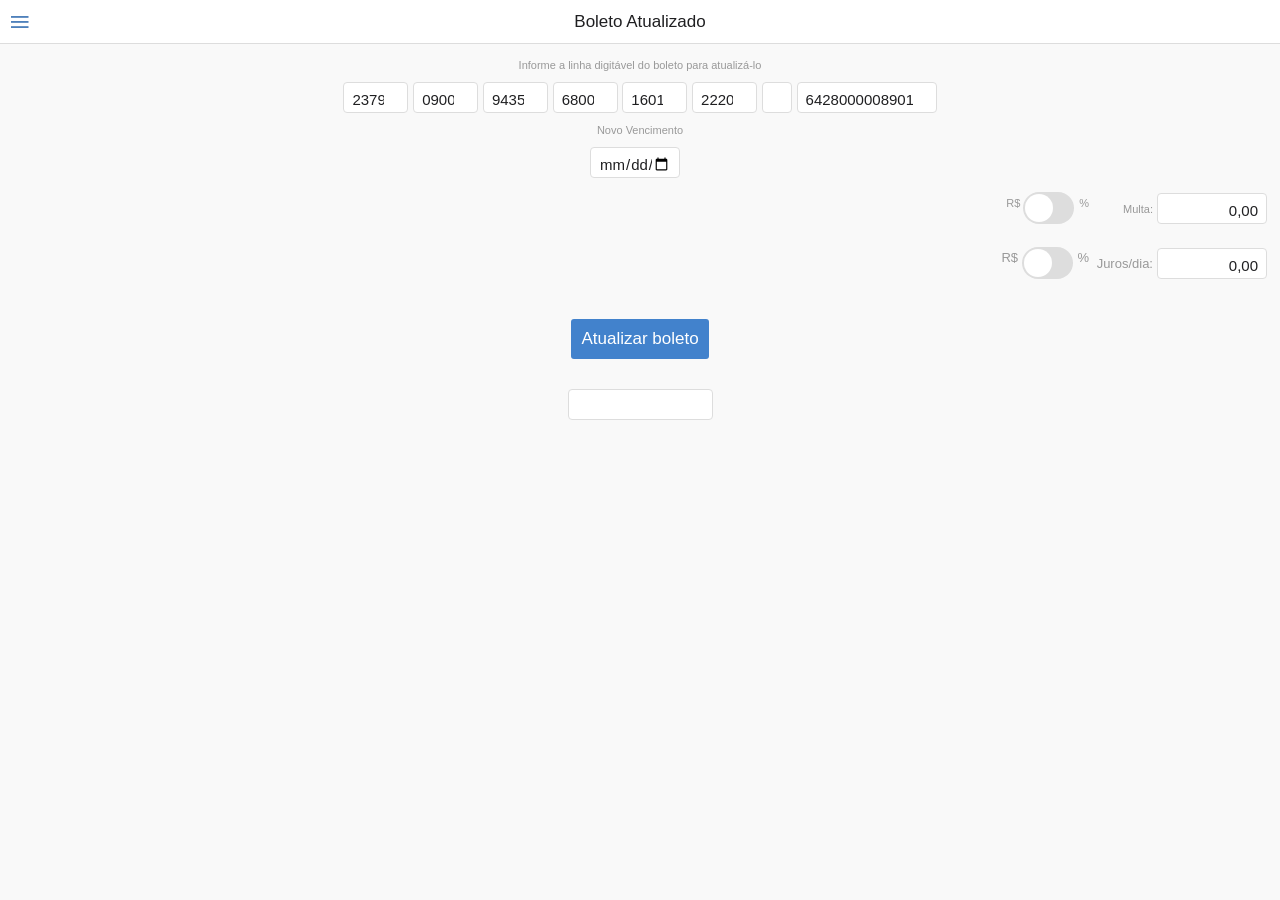
==== www/index.html @ 06c308e5 "Incluindo arquivos" ====
<!DOCTYPE html>
<!-- CSP support mode (required for Windows Universal apps): https://docs.angularjs.org/api/ng/directive/ngCsp -->
<html lang="en" ng-app="app" ng-csp>
<head>
    <meta charset="utf-8" />
    <meta name="apple-mobile-web-app-capable" content="yes" />
    <meta name="mobile-web-app-capable" content="yes" />

    <!-- JS dependencies (order matters!) -->
    <script src="scripts/platformOverrides.js"></script>
    <script src="lib/angular/angular.js"></script>
    <script src="lib/onsen/js/onsenui.js"></script>
    <script src="jquery-ui-1.8.21.custom/js/jquery-1.7.2.min.js"></script>

    <!-- CSS dependencies -->
    <link rel="stylesheet" href="lib/onsen/css/onsenui.css" />
    <link rel="stylesheet" href="lib/onsen/css/onsen-css-components-blue-basic-theme.css" />
    <link rel="stylesheet" href="jquery-ui-1.8.21.custom/css/ui-lightness/jquery-ui-1.8.21.custom.css" />

    <!-- CSP support mode (required for Windows Universal apps) -->
    <link rel="stylesheet" href="lib/angular/angular-csp.css" />


    <!-- --------------- App init --------------- -->

    <title>Boleto Atualizado</title>

    <style>
        .page--menu-page__background {
            background-color: #333;
        }

        .page--menu-page__content {
            color: white;
        }

        .menu-close,
        .menu-close > .toolbar-button {
            color: #999;
        }

        .menu-list,
        .menu-item:first-child,
        .menu-item:last-child,
        .menu-item {
            background-color: transparent;
            background-image: none !important;
            border-color: transparent;
            color: #fff;
        }

        .menu-item {
            padding: 0 0 0 20px;
            line-height: 52px;
            height: 52px;
            text-shadow: rgba(0, 0, 0, 0.4) 0px 1px 0px;
        }

            .menu-item:active {
                background-color: rgba(255, 255, 255, 0.1);
            }

        .menu-notification {
            display: inline-block;
            margin-top: 12px;
            font-size: 14px;
            height: 16px;
            line-height: 16px;
            min-width: 16px;
            font-weight: 600;
        }

        .bottom-menu-list,
        .bottom-menu-item:first-child,
        .bottom-menu-item:last-child,
        .bottom-menu-item {
            border-color: #393939;
            background-color: transparent;
            background-image: none !important;
            color: #ccc;
        }

            .bottom-menu-item:active {
                background-color: rgba(255, 255, 255, 0.1);
            }
    </style>

</head>

<body>
    <!-- Cordova reference -->
    <script src="cordova.js"></script>
    <script src="scripts/index.js"></script>
    <script>
        angular.module('app', ['onsen'] );
        var valor =  0 ;
        var novovalor = 0 ;
        var newfatorvencimento = 0 ;
        var newdigitoverificador = 0 ;
    </script>
    <script src="scripts/boleto.js"></script>

    <ons-sliding-menu menu-page="menu.html" main-page="page1.html" side="left"
                      var="menu" type="reveal" max-slide-distance="260px" swipeable="true">
    </ons-sliding-menu>

    <ons-template id="dialogcontent.html">
  <ons-dialog>
        
  </ons-dialog>
  </ons-template>


    <ons-template id="menu.html">
        <ons-page modifier="menu-page">
            <ons-toolbar modifier="transparent"></ons-toolbar>

            <ons-list class="menu-list">
                <ons-list-item class="menu-item" ng-click="menu.setMainPage('page1.html', {closeMenu: true})">
                    <ons-icon icon="fa-plus"></ons-icon>
                    Home
                </ons-list-item>

                <ons-list-item class="menu-item" ng-click="menu.setMainPage('page2.html', {closeMenu: true})">
                    <ons-icon icon="fa-bookmark"></ons-icon>
                    Atualizar
                </ons-list-item>

                <ons-list-item class="menu-item" ng-click="menu.setMainPage('page1.html', {closeMenu: true})">
                    <ons-icon icon="fa-twitter"></ons-icon>
                    Testar
                </ons-list-item>
            </ons-list>

            <br>

            <ons-list class="bottom-menu-list">
                <ons-list-item class="bottom-menu-item" ng-click="menu.setMainPage('page2.html', {closeMenu: true})">
                    Configurações
                    <div class="notification menu-notification">3</div>
                </ons-list-item>

                <ons-list-item class="bottom-menu-item" ng-click="menu.setMainPage('page1.html', {closeMenu: true})">
                    Sobre
                </ons-list-item>

            </ons-list>
        </ons-page>
    </ons-template>

    <ons-template id="page1.html">
        <ons-page>
            <ons-toolbar>
                <div class="left">
                    <ons-toolbar-button ng-click="menu.toggle()">
                        <ons-icon icon="ion-navicon" size="28px" fixed-width="false"></ons-icon>
                    </ons-toolbar-button>
                </div>
                <div class="center">Boleto Atualizado</div>
            </ons-toolbar>

            <ons-row style="margin-top: 5px; text-align: center;">
                <ons-col>
                    <p style="color: #999; font-size: 11px;">Informe a linha digitável do boleto para atualizá-lo</p>
                    <input id='b1' type="number" class="text-input" placeholder="00000" value="23790" style="width:65px;background:white;">
                    <input id='b2' type="number" class="text-input" placeholder="00000" value="09000" style="width:65px;background:white;"> 
                    <input id='b3' type="number" class="text-input" placeholder="00000" value="94356" style="width:65px;background:white;"> 
                    <input id='b4' type="number" class="text-input" placeholder="00000" value="680002" style="width:65px;background:white;"> 
                    <input id='b5' type="number" class="text-input" placeholder="00000" value="16012" style="width:65px;background:white;"> 
                    <input id='b6' type="number" class="text-input" placeholder="00000" value="222002" style="width:65px;background:white;"> 
                    <input id='b7' type="number" class="text-input" placeholder="0" value="1" style="width:30px;background:white;"> 
                    <input id='b8' type="number" class="text-input" placeholder="00000000000008" value="64280000089012" style="width:140px;background:white;">
                    <br>

                    <p style="color: #999; font-size: 11px;width:100%;text-align:center;">Novo Vencimento</p>
                    <p style="color: #999; font-size: 11px;width:100%;text-align:center;"><input type='date' id='vencimento' name='vencimento' value='' class="text-input" style="width:90px;background:white;margin-right:10px">
                    
                    <p style="color: #999; font-size: 11px;width:100%;text-align:right;"> 
                        <table width="100%">
                            <tr>
                                <td align="right">
                                    <font style="color: #999; font-size: 11px;">R$ </font><ons-switch id='multa__' var="multa_" onchange="changed()"></ons-switch><font style="color: #999; font-size: 11px;">%</font>
                                </td>
                                <td style="width:60px" align="right">
                                    <font style="color: #999; font-size: 11px;">Multa:</font>
                                </td>
                                <td align="right" width="120px">
                                    <input type='text' id='multa' name='multa' value='0,00' class="text-input" style="width:px;background:white;width:110px;text-align:right;margin-right:10px">
                                </td>
                            </tr>
                        </table>
                    </p>
                    
                    <p style="color: #999; font-size: 13px;width:100%;text-align:right">
                        <table width="100%">
                            <tr>
                                <td align="right">
                                    <font style="color: #999; font-size: 13px;">R$ </font><ons-switch var="juros_" onchange="changed()"></ons-switch><font style="color: #999; font-size: 13px;">%</font>
                                </td>
                                <td width="60px" align="right">
                                    <font style="color: #999; font-size: 13px;">Juros/dia:</font>
                                </td>
                                <td width="120px" align="right">
                                    <input type='text' id='juros' name='juros' value='0,00' class="text-input" style="width:px;background:white;width:110px;text-align:right;margin-right:10px">
                                </td>
                            </tr>
                        </table>
                    </p>
                    <br>
                    <!--<ons-button modifier="material" ng-click="menu.toggleMenu()"> -->
                    <ons-button modifier="material" animation="slide-down" onclick="verificaLinhaDigitavel();">
                        Atualizar boleto
                    </ons-button>
                    <br>
                    <br>
                    
                </ons-col>
            </ons-row>
            <ons-row style="margin-top: 10px; text-align: center;">
                <ons-col>
                    
                        <div id='exiberesultado'>

                        </div>
                        <div>
                            <input type='text' id='campoparacopiar' class="text-input" placeholder="" value="" style="width:145px;background:white;"> 
                        </div>
                    
                        <div id='exibeVencimento'>

                        </div>
                    
                    
                        <div id='exibeValor'>

                        </div>
                    
                </ons-col>
            </ons-row>
        </ons-page>
    </ons-template>
    <ons-template id="page2.html">
        <ons-page>
            <ons-toolbar>
                <div class="left">
                    <ons-toolbar-button ng-click="menu.toggle()">
                        <ons-icon icon="ion-navicon" size="28px" fixed-width="false"></ons-icon>
                    </ons-toolbar-button>
                </div>
                <div class="center">Page 2</div>
            </ons-toolbar>


            <ons-row style="margin-top: 100px; text-align: center;">
                <ons-col>
                    <ons-button modifier="light" ng-click="menu.toggleMenu()">
                        Toggle Menu
                    </ons-button>
                </ons-col>
            </ons-row>

        </ons-page>
    </ons-template>
</body>
</html>
---- www/lib/onsen/css/onsenui.css ----
/*! onsenui - v1.3.14 - 2015-11-24 */
/*
Copyright 2013-2015 ASIAL CORPORATION

Licensed under the Apache License, Version 2.0 (the "License");
you may not use this file except in compliance with the License.
You may obtain a copy of the License at

   http://www.apache.org/licenses/LICENSE-2.0

Unless required by applicable law or agreed to in writing, software
distributed under the License is distributed on an "AS IS" BASIS,
WITHOUT WARRANTIES OR CONDITIONS OF ANY KIND, either express or implied.
See the License for the specific language governing permissions and
limitations under the License.

 */

@import url("font_awesome/css/font-awesome.min.css");
@import url("ionicons/css/ionicons.min.css");

/* cutsom elements */
ons-page, ons-navigator,
ons-split-view, ons-sliding-menu, ons-tabbar,
ons-gesture-detector {
  display: block;
}

ons-navigator,
ons-tabbar {
  position: absolute;
  top: 0;
  left: 0;
  bottom: 0;
  right: 0;
  overflow: hidden;
}

ons-page, ons-navigator, ons-tabbar, ons-sliding-menu, ons-split-view {
  z-index: 2;
}

* {
  -webkit-touch-callout: none;
  -webkit-user-select: none;
  -webkit-tap-highlight-color: rgba(0, 0, 0, 0) !important;
}

::-webkit-scrollbar {
  display: none;
}

input, textarea {
  -webkit-user-select: auto;
}

.page,
.page__content {
  background-color: transparent !important;
  background: transparent !important;
}

.page__status-bar-fill + .page__background + .page__content {
  padding-top: 20px;
}

ons-toolbar + .page__background + .page__content {
  top: 44px;
}

.page__status-bar-fill + ons-toolbar {
  height: 64px;
}

.page__status-bar-fill + ons-toolbar > .center,
.page__status-bar-fill + ons-toolbar > .left,
.page__status-bar-fill + ons-toolbar > .right {
  padding-top: 20px;
}

.page__status-bar-fill + ons-toolbar + .page__background + .page__content {
  top: 64px;
  padding-top: 0px;
}

.page__content {
  overflow: scroll;
  -webkit-overflow-scrolling: touch;
  z-index: 0;
  -ms-touch-action: pan-y;
}

.page__bottom-bar-fill ~ .page__content {
  bottom: 44px;
}

.page__content::-webkit-scrollbar {
  display: none;
}

.tab-bar__status-bar-fill ~ .tab-bar--top__content {
  top: 71px;
}

.tab-bar__status-bar-fill ~ .tab-bar--top {
  padding-top: 22px;
}

ons-dialog[disabled] > .dialog,
ons-alert-dialog[disabled],
ons-popover[disabled] {
  pointer-events: none;
  opacity: 0.75;
}

ons-pull-hook {
  position: absolute;
  left: 0;
  right: 0;
  margin: auto;
  text-align: center;
}


/*
Copyright 2013-2015 ASIAL CORPORATION

Licensed under the Apache License, Version 2.0 (the "License");
you may not use this file except in compliance with the License.
You may obtain a copy of the License at

   http://www.apache.org/licenses/LICENSE-2.0

Unless required by applicable law or agreed to in writing, software
distributed under the License is distributed on an "AS IS" BASIS,
WITHOUT WARRANTIES OR CONDITIONS OF ANY KIND, either express or implied.
See the License for the specific language governing permissions and
limitations under the License.

 */

ons-carousel {
  display: block;
  position: relative;
  width: 100%;
  overflow: hidden;
}

ons-carousel-item {
  display: block;
  height: 100%;
  visibility: hidden;
}

ons-carousel-cover {
  display: block;
  position: absolute;
  width: 100%;
  height: 100%;
  z-index: 2;
  pointer-events: none;
}

ons-carousel[fullscreen] {
  position: absolute;
  top: 0px;
  right: 0px;
  left: 0px;
  bottom: 0px;
}

ons-carousel[disabled] {
  pointer-events: none;
  opacity: 0.75;
}

.effeckt-button {
  position: relative;
  font-family: inherit;
  cursor: pointer;
  -webkit-appearance: none;
  -webkit-font-smoothing: antialiased;
}

.effeckt-button[data-loading] {
  cursor: default;
}

.effeckt-button > .spinner {
  position: absolute;
  width: 26px;
  height: 13px;
  top: 50%;
  margin-top: -12px;
  opacity: 0;
  border: 3px solid white;
  border-bottom: 0;
  -webkit-border-radius: 40px 40px 0 0;
  border-radius: 40px 40px 0 0;
  -webkit-transform-origin: bottom center;
  background: transparent;
  -webkit-box-sizing: border-box;
  -moz-box-sizing: border-box;
  box-sizing: border-box;
}

.effeckt-button[data-loading] > .spinner {
  -webkit-animation: spinner .8s infinite linear;
  -o-animation: spinner .8s infinite linear;
  -moz-animation: spinner .8s infinite linear;
  animation: spinner .8s infinite linear;
}

@-webkit-keyframes spinner {
  0% {
    -webkit-transform: rotate(0deg);
    transform: rotate(0deg);
  }

  50% {
    -webkit-transform: rotate(180deg);
    transform: rotate(180deg);
  }

  100% {
    -webkit-transform: rotate(360deg);
    transform: rotate(360deg);
  }
}

@-o-keyframes spinner {
  0% {
    -o-transform: rotate(0deg);
    transform: rotate(0deg);
  }

  50% {
    -o-transform: rotate(180deg);
    transform: rotate(180deg);
  }

  100% {
    -o-transform: rotate(360deg);
    transform: rotate(360deg);
  }
}

@-moz-keyframes spinner {
  0% {
    -webkit-transform: rotate(0deg);
    -ms-transform: rotate(0deg);
    -o-transform: rotate(0deg);
    -moz-transform: rotate(0deg);
    transform: rotate(0deg);
  }

  50% {
    -webkit-transform: rotate(180deg);
    -ms-transform: rotate(180deg);
    -o-transform: rotate(180deg);
    -moz-transform: rotate(180deg);
    transform: rotate(180deg);
  }

  100% {
    -webkit-transform: rotate(360deg);
    -ms-transform: rotate(360deg);
    -o-transform: rotate(360deg);
    -moz-transform: rotate(360deg);
    transform: rotate(360deg);
  }
}

@keyframes spinner {
  0% {
    -webkit-transform: rotate(0deg);
    -ms-transform: rotate(0deg);
    -o-transform: rotate(0deg);
    -moz-transform: rotate(0deg);
    transform: rotate(0deg);
  }

  50% {
    -webkit-transform: rotate(180deg);
    -ms-transform: rotate(180deg);
    -o-transform: rotate(180deg);
    -moz-transform: rotate(180deg);
    transform: rotate(180deg);
  }

  100% {
    -webkit-transform: rotate(360deg);
    -ms-transform: rotate(360deg);
    -o-transform: rotate(360deg);
    -moz-transform: rotate(360deg);
    transform: rotate(360deg);
  }
}

.effeckt-button,
.effeckt-button > .spinner,
.effeckt-button > .label {
  -webkit-transition-property: padding, opacity, left, right, top, bottom, margin;
  -moz-transition-property: padding, opacity, left, right, top, bottom, margin;
  -o-transition-property: padding, opacity, left, right, top, bottom, margin;
  transition-property: padding, opacity, left, right, top, bottom, margin;
  -webkit-transition-duration: 500ms;
  -moz-transition-duration: 500ms;
  -o-transition-duration: 500ms;
  transition-duration: 500ms;
  -webkit-transition-timing-function: cubic-bezier(0.175, 0.885, 0.32, 1.275);
  -moz-transition-timing-function: cubic-bezier(0.175, 0.885, 0.32, 1.275);
  -o-transition-timing-function: cubic-bezier(0.175, 0.885, 0.32, 1.275);
  transition-timing-function: cubic-bezier(0.175, 0.885, 0.32, 1.275);  
}

.effeckt-button.zoom-in,
.effeckt-button.zoom-in > .spinner,
.effeckt-button.zoom-in > .label,
.effeckt-button.zoom-out,
.effeckt-button.zoom-out > .spinner,
.effeckt-button.zoom-out > .label {
  -webkit-transition: 500ms ease all;
  -o-transition: 500ms ease all;
  -moz-transition: 500ms ease all;
  transition: 500ms ease all;
}

.effeckt-button.expand-right > .spinner {
  right: 16px;
}

.effeckt-button.expand-right[data-loading] {
  padding-right: 64px;
}

.effeckt-button.expand-right[data-loading] > .spinner {
  opacity: 1;
}

.effeckt-button.expand-left > .spinner {
  left: 16px;
}

.effeckt-button.expand-left[data-loading] {
  padding-left: 64px;
}

.effeckt-button.expand-left[data-loading] > .spinner {
  opacity: 1;
}

.effeckt-button.expand-up {
  overflow: hidden;
}

.effeckt-button.expand-up > .spinner {
  top: 32px;
  left: 50%;
  margin-left: -16px;
}

.effeckt-button.expand-up[data-loading] {
  padding-top: 64px;
}

.effeckt-button.expand-up[data-loading] > .spinner {
  opacity: 1;
  top: 16px;
  margin-top: 0;
}

.effeckt-button.expand-down {
  overflow: hidden;
}

.effeckt-button.expand-down > .spinner {
  left: 50%;
  top: 100%;
  margin-left: -16px;
  margin-top: -48px;
}

.effeckt-button.expand-down[data-loading] {
  padding-bottom: 64px;
}

.effeckt-button.expand-down[data-loading] > .spinner {
  opacity: 1;
}

.effeckt-button.slide-left {
  overflow: hidden;
}

.effeckt-button.slide-left > .label {
  position: relative;
}

.effeckt-button.slide-left > .spinner {
  left: 100%;
  margin-left: -16px;
}

.effeckt-button.slide-left[data-loading] > .label {
  opacity: 0;
  left: -100%;
}

.effeckt-button.slide-left[data-loading] > .spinner {
  opacity: 1;
  left: 50%;
}

.effeckt-button.slide-right {
  overflow: hidden;
}

.effeckt-button.slide-right > .label {
  position: relative;
}

.effeckt-button.slide-right > .spinner {
  right: 100%;
  margin-left: -16px;
}

.effeckt-button.slide-right[data-loading] > .label {
  opacity: 0;
  left: 100%;
}

.effeckt-button.slide-right[data-loading] > .spinner {
  opacity: 1;
  left: 50%;
}

.effeckt-button.slide-up {
  overflow: hidden;
}

.effeckt-button.slide-up > .label {
  position: relative;
}

.effeckt-button.slide-up > .spinner {
  left: 50%;
  margin-left: -16px;
  margin-top: 1em;
}

.effeckt-button.slide-up[data-loading] > .label {
  opacity: 0;
  top: -1em;
}

.effeckt-button.slide-up[data-loading] > .spinner {
  opacity: 1;
  margin-top: -16px;
}

.effeckt-button.slide-down {
  overflow: hidden;
}

.effeckt-button.slide-down > .label {
  position: relative;
}

.effeckt-button.slide-down > .spinner {
  left: 50%;
  margin-left: -16px;
  margin-top: -32px;
}

.effeckt-button.slide-down[data-loading] > .label {
  opacity: 0;
  top: 1em;
}

.effeckt-button.slide-down[data-loading] > .spinner {
  opacity: 1;
  margin-top: -16px;
}

.effeckt-button.zoom-out {
  overflow: hidden;
}

.effeckt-button.zoom-out > .spinner {
  left: 50%;
  margin-left: -16px;
  -webkit-transform: scale(2.5);
  -ms-transform: scale(2.5);
  -o-transform: scale(2.5);
  -moz-transform: scale(2.5);
  transform: scale(2.5);
}

.effeckt-button.zoom-out > .label {
  position: relative;
  display: inline-block;
}

.effeckt-button.zoom-out[data-loading] > .label {
  opacity: 0;
  -webkit-transform: scale(0.5);
  -ms-transform: scale(0.5);
  -o-transform: scale(0.5);
  -moz-transform: scale(0.5);
  transform: scale(0.5);
}

.effeckt-button.zoom-out[data-loading] > .spinner {
  opacity: 1;
  -webkit-transform: none;
  -ms-transform: none;
  -o-transform: none;
  -moz-transform: none;
  transform: none;
}

.effeckt-button.zoom-in {
  overflow: hidden;
}

.effeckt-button.zoom-in > .spinner {
  left: 50%;
  margin-left: -16px;
  -webkit-transform: scale(0.2);
  -ms-transform: scale(0.2);
  -o-transform: scale(0.2);
  -moz-transform: scale(0.2);
  transform: scale(0.2);
}

.effeckt-button.zoom-in > .label {
  position: relative;
  display: inline-block;
}

.effeckt-button.zoom-in[data-loading] > .label {
  opacity: 0;
  -webkit-transform: scale(2.2);
  -ms-transform: scale(2.2);
  -o-transform: scale(2.2);
  -moz-transform: scale(2.2);
  transform: scale(2.2);
}

.effeckt-button.zoom-in[data-loading] > .spinner {
  opacity: 1;
  -webkit-transform: none;
  -ms-transform: none;
  -o-transform: none;
  -moz-transform: none;
  transform: none;
}

/**
 * Grid
 * --------------------------------------------------
 * Using flexbox for the grid, inspired by Philip Walton:
 * http://philipwalton.github.io/solved-by-flexbox/demos/grids/
 * By default each .col within a .row will evenly take up
 * available width, and the height of each .col with take
 * up the height of the tallest .col in the same .row.
 */
.row {
  display: -webkit-box;
  display: -webkit-flex;
  display: -moz-box;
  display: -moz-flex;
  display: -ms-flexbox;
  display: flex;
  -webkit-flex-wrap: wrap;
  -ms-flex-wrap: wrap;
  flex-wrap: wrap;
  width: 100%;
  -webkit-box-sizing: border-box;
  -moz-box-sizing: border-box;
  box-sizing: border-box;
}

.row + .row {
  padding-top: 0;
}

.col {
  -webkit-box-flex: 1;
  -webkit-flex: 1;
  -moz-box-flex: 1;
  -moz-flex: 1;
  -ms-flex: 1;
  flex: 1;
  display: block;
  width: 100%;
  -webkit-box-sizing: border-box;
  -moz-box-sizing: border-box;
  box-sizing: border-box;
}

/* Vertically Align Columns */
/* .row-* vertically aligns every .col in the .row */
.row-top {
  -webkit-box-align: start;
  box-align: start;
  -ms-flex-align: start;
  -webkit-align-items: flex-start;
  -moz-align-items: flex-start;
  -moz-box-align: start;
  align-items: flex-start;
}

.row-bottom {
  -webkit-box-align: end;
  box-align: end;
  -ms-flex-align: end;
  -webkit-align-items: flex-end;
  -moz-align-items: flex-end;
  -moz-box-align: end;
  align-items: flex-end;
}

.row-center {
  -webkit-box-align: center;
  box-align: center;
  -ms-flex-align: center;
  -webkit-align-items: center;
  -moz-align-items: center;
  -moz-box-align: center;
  align-items: center;
  text-align: inherit;
}

/* .col-* vertically aligns an individual .col */
.col-top {
  -webkit-align-self: flex-start;
  -moz-align-self: flex-start;
  -ms-flex-item-align: start;
  align-self: flex-start; }

.col-bottom {
  -webkit-align-self: flex-end;
  -moz-align-self: flex-end;
  -ms-flex-item-align: end;
  align-self: flex-end; }

.col-center {
  -webkit-align-self: center;
  -moz-align-self: center;
  -ms-flex-item-align: center;
  text-align: inherit;
}

/* Column Offsets */
.col-offset-10 {
  margin-left: 10%; }

.col-offset-20 {
  margin-left: 20%; }

.col-offset-25 {
  margin-left: 25%; }

.col-offset-33, .col-offset-34 {
  margin-left: 33.3333%; }

.col-offset-50 {
  margin-left: 50%; }

.col-offset-66, .col-offset-67 {
  margin-left: 66.6666%; }

.col-offset-75 {
  margin-left: 75%; }

.col-offset-80 {
  margin-left: 80%; }

.col-offset-90 {
  margin-left: 90%; }

.row--fit > .col {
  -webkit-box-flex: 1;
  -webkit-flex: 1;
  -moz-box-flex: 1;
  -ms-flex: 1;
  flex: 1;
}
.row--100 > .col {
  -webkit-box-flex: 0;
  -webkit-flex: 0 0 100%;
  -moz-box-flex: 0;
  -ms-flex: 0 0 100%;
  flex: 0 0 100%;
}

/*
Copyright 2013-2015 ASIAL CORPORATION

Licensed under the Apache License, Version 2.0 (the "License");
you may not use this file except in compliance with the License.
You may obtain a copy of the License at

   http://www.apache.org/licenses/LICENSE-2.0

Unless required by applicable law or agreed to in writing, software
distributed under the License is distributed on an "AS IS" BASIS,
WITHOUT WARRANTIES OR CONDITIONS OF ANY KIND, either express or implied.
See the License for the specific language governing permissions and
limitations under the License.

 */

.ons-icon {
  display: inline-block;
  font-style: normal;
  font-weight: normal;
  line-height: 1;
  -webkit-font-smoothing: antialiased;
  -moz-osx-font-smoothing: grayscale;
}

.ons-icon--ion {
  line-height: 0.75em;
  vertical-align: -25%;
}

ons-icon[spin="true"] {
  -webkit-animation: ons-icon-spin 2s infinite linear;
  -moz-animation: ons-icon-spin 2s infinite linear;
  -o-animation: ons-icon-spin 2s infinite linear;
  animation: ons-icon-spin 2s infinite linear;
}

@-moz-keyframes ons-icon-spin {
  0% {
    -moz-transform: rotate(0deg);
  }
  100% {
    -moz-transform: rotate(359deg);
  }
}

@-webkit-keyframes ons-icon-spin {
  0% {
    -webkit-transform: rotate(0deg);
  }
  100% {
    -webkit-transform: rotate(359deg);
  }
}

@-o-keyframes ons-icon-spin {
  0% {
    -webkit-transform: rotate(0deg);
    -o-transform: rotate(0deg);
    transform: rotate(0deg);
  }
  100% {
    -webkit-transform: rotate(359deg);
    -o-transform: rotate(359deg);
    transform: rotate(359deg);
  }
}

@keyframes ons-icon-spin {
  0% {
    -webkit-transform: rotate(0deg);
    -moz-transform: rotate(0deg);
    -ms-transform: rotate(0deg);
    -o-transform: rotate(0deg);
    transform: rotate(0deg);
  }
  100% {
    -webkit-transform: rotate(359deg);
    -moz-transform: rotate(359deg);
    -ms-transform: rotate(359deg);
    -o-transform: rotate(359deg);
    transform: rotate(359deg);
  }
}

.ons-icon[rotate="90"] {
  -webkit-transform: rotate(90deg);
  -moz-transform: rotate(90deg);
  -ms-transform: rotate(90deg);
  -o-transform: rotate(90deg);
  transform: rotate(90deg);
}

.ons-icon[rotate="180"] {
  -webkit-transform: rotate(180deg);
  -moz-transform: rotate(180deg);
  -ms-transform: rotate(180deg);
  -o-transform: rotate(180deg);
  transform: rotate(180deg);
}

.ons-icon[rotate="270"] {
  -webkit-transform: rotate(270deg);
  -moz-transform: rotate(270deg);
  -ms-transform: rotate(270deg);
  -o-transform: rotate(270deg);
  transform: rotate(270deg);
}

ons-icon[flip="horizontal"] {
  -webkit-transform: scale(-1, 1);
  -moz-transform: scale(-1, 1);
  -ms-transform: scale(-1, 1);
  -o-transform: scale(-1, 1);
  transform: scale(-1, 1);
}

ons-icon[flip="vertical"] {
  -webkit-transform: scale(1, -1);
  -moz-transform: scale(1, -1);
  -ms-transform: scale(1, -1);
  -o-transform: scale(1, -1);
  transform: scale(1, -1);
}

ons-icon[fixed-width="true"] {
  width: 1.28571429em;
  text-align: center;
}

.ons-icon--lg {
  font-size: 1.33333333em;
  line-height: 0.75em;
  vertical-align: -15%;
}

.ons-icon--2x {
  font-size: 2em;
}

.ons-icon--3x {
  font-size: 3em;
}

.ons-icon--4x {
  font-size: 4em;
}

.ons-icon--5x {
  font-size: 5em;
}

/*
Copyright 2013-2015 ASIAL CORPORATION

Licensed under the Apache License, Version 2.0 (the "License");
you may not use this file except in compliance with the License.
You may obtain a copy of the License at

   http://www.apache.org/licenses/LICENSE-2.0

Unless required by applicable law or agreed to in writing, software
distributed under the License is distributed on an "AS IS" BASIS,
WITHOUT WARRANTIES OR CONDITIONS OF ANY KIND, either express or implied.
See the License for the specific language governing permissions and
limitations under the License.

*/

ons-scroller {
  display: block;
  height: 100%;
  overflow: scroll;
  -webkit-overflow-scrolling: touch;
  -ms-overflow-style: none;
}

ons-scroller::-webkit-scrollbar {
  display: none;
}

.ons-scroller__content {
  height: 100%;
  overflow: scroll;
}

/*
Copyright 2013-2015 ASIAL CORPORATION

Licensed under the Apache License, Version 2.0 (the "License");
you may not use this file except in compliance with the License.
You may obtain a copy of the License at

   http://www.apache.org/licenses/LICENSE-2.0

Unless required by applicable law or agreed to in writing, software
distributed under the License is distributed on an "AS IS" BASIS,
WITHOUT WARRANTIES OR CONDITIONS OF ANY KIND, either express or implied.
See the License for the specific language governing permissions and
limitations under the License.

*/

ons-sliding-menu {
  position: absolute;
  left: 0px;
  right: 0px;
  top: 0px;
  bottom: 0px;
  z-index: 0;
  overflow-x: hidden;
}

.onsen-sliding-menu__menu,
.onsen-sliding-menu__main {
  position: absolute;
  top: 0px;
  left: 0px;
  bottom: 0px;
  right: 0px;
  z-index: 0;
  margin: 0;
  padding: 0;
}

.onsen-sliding-menu__menu {
  opacity: 0;
}


/*
Copyright 2013-2015 ASIAL CORPORATION

Licensed under the Apache License, Version 2.0 (the "License");
you may not use this file except in compliance with the License.
You may obtain a copy of the License at

   http://www.apache.org/licenses/LICENSE-2.0

Unless required by applicable law or agreed to in writing, software
distributed under the License is distributed on an "AS IS" BASIS,
WITHOUT WARRANTIES OR CONDITIONS OF ANY KIND, either express or implied.
See the License for the specific language governing permissions and
limitations under the License.

*/

ons-split-view {
  position: absolute;
  left: 0px;
  right: 0px;
  top: 0px;
  bottom: 0px;
  z-index: 0;
  overflow: hidden;
}

.onsen-split-view__secondary {
  opacity: 0;
  width: 100%;
}

.onsen-split-view__secondary,
.onsen-split-view__main {
  position: absolute;
  top: 0px;
  left: 0px;
  bottom: 0px;
  right: 0px;
  z-index: 0;
  overflow-x: hidden; 
}
---- www/lib/onsen/css/onsen-css-components-blue-basic-theme.css ----
html {
  height: 100%;
  width: 100%;
}
body {
  position: absolute;
  top: 0;
  right: 0;
  left: 0;
  bottom: 0;
  padding: 0;
  margin: 0;
  -webkit-text-size-adjust: 100%;
}
*:not(input):not(textarea):not(select) {
  -webkit-user-select: none;
  -moz-user-select: none;
  -ms-user-select: none;
  user-select: none;
}
* {
  -webkit-tap-highlight-color: rgba(0,0,0,0);
}
input:active,
input:focus,
textarea:active,
textarea:focus,
select:active,
select:focus {
  outline: none;
}
h1 {
  font-size: 36px;
}
h2 {
  font-size: 30px;
}
h3 {
  font-size: 24px;
}
h4,
h5,
h6 {
  font-size: 18px;
}
.page {
  font-family: 'Helvetica Neue', Helvetica, Arial, 'Lucida Grande', sans-serif;
  -webkit-font-smoothing: antialiased;
  -moz-osx-font-smoothing: grayscale;
  font-weight: 400;
  font-size: 17px;
  background-color: #f9f9f9;
  position: absolute;
  top: 0px;
  left: 0px;
  right: 0px;
  bottom: 0px;
  overflow: visible;
  font-size: 17px;
  color: #1f1f21;
}
.page::-webkit-scrollbar {
  display: none;
}
.page__content {
  background-color: #f9f9f9;
  position: absolute;
  top: 0px;
  left: 0px;
  right: 0px;
  bottom: 0px;
  -webkit-box-sizing: border-box;
  -moz-box-sizing: border-box;
  box-sizing: border-box;
  margin-top: -1px;
}
.page__background {
  background-color: #f9f9f9;
  position: absolute;
  top: 0px;
  left: 0px;
  right: 0px;
  bottom: 0px;
  -webkit-box-sizing: border-box;
  -moz-box-sizing: border-box;
  box-sizing: border-box;
}
.content-padded {
  padding: 8px;
}
/* topdoc
  name: Switch
  class: switch
  modifiers:
    :focus: Focus state
    :disabled: Disabled state
  markup:
    <label class="switch">
      <input type="checkbox" class="switch__input">
      <div class="switch__toggle"></div>
    </label>
    <label class="switch">
      <input type="checkbox" class="switch__input" checked>
      <div class="switch__toggle"></div>
    </label>
    <label class="switch">
      <input type="checkbox" class="switch__input" disabled>
      <div class="switch__toggle"></div>
    </label>
*/
.switch {
  position: relative;
  display: inline-block;
  vertical-align: top;
  -webkit-box-sizing: border-box;
  -moz-box-sizing: border-box;
  box-sizing: border-box;
  -webkit-background-clip: padding-box;
  background-clip: padding-box;
  position: relative;
  overflow: hidden;
  font-size: 17px;
  padding: 0 20px;
  border: none;
  overflow: visible;
  width: 51px;
  height: 32px;
  z-index: 0;
  text-align: left;
}
.switch__input {
  position: absolute;
  overflow: hidden;
  right: 0px;
  top: 0px;
  left: 0px;
  bottom: 0px;
  padding: 0;
  border: 0;
  opacity: 0.001;
  z-index: 1;
  vertical-align: top;
  outline: none;
  width: 100%;
  height: 100%;
  margin: 0;
  -webkit-appearance: none;
  appearance: none;
  width: 51px;
  height: 44px;
  margin-top: -6px;
  top: 0px;
  left: 0px;
  -webkit-transition: all 0.2s linear;
  -moz-transition: all 0.2s linear;
  -o-transition: all 0.2s linear;
  transition: all 0.2s linear;
}
.switch__toggle {
  background-color: #ddd;
  position: absolute;
  top: 0px;
  left: 0px;
  right: 0px;
  bottom: 0px;
  -webkit-border-radius: 30px;
  border-radius: 30px;
  -webkit-transition-property: all;
  -moz-transition-property: all;
  -o-transition-property: all;
  transition-property: all;
  -webkit-transition-duration: 0.35s;
  -moz-transition-duration: 0.35s;
  -o-transition-duration: 0.35s;
  transition-duration: 0.35s;
  -webkit-transition-timing-function: ease-out;
  -moz-transition-timing-function: ease-out;
  -o-transition-timing-function: ease-out;
  transition-timing-function: ease-out;
}
.switch__toggle:before {
  -webkit-box-sizing: border-box;
  -moz-box-sizing: border-box;
  box-sizing: border-box;
  -webkit-background-clip: padding-box;
  background-clip: padding-box;
  position: absolute;
  content: '';
  -webkit-border-radius: 28px;
  border-radius: 28px;
  height: 28px;
  width: 28px;
  background-color: #fff;
  left: 2px;
  top: 2px;
  -webkit-transition-property: all;
  -moz-transition-property: all;
  -o-transition-property: all;
  transition-property: all;
  -webkit-transition-duration: 0.35s;
  -moz-transition-duration: 0.35s;
  -o-transition-duration: 0.35s;
  transition-duration: 0.35s;
  -webkit-transition-timing-function: cubic-bezier(0.5, 1.6, 0.5, 1);
  -moz-transition-timing-function: cubic-bezier(0.5, 1.6, 0.5, 1);
  -o-transition-timing-function: cubic-bezier(0.5, 1.6, 0.5, 1);
  transition-timing-function: cubic-bezier(0.5, 1.6, 0.5, 1);
}
.switch__input:checked + .switch__toggle {
  background-color: #5198db;
}
.switch__input:checked + .switch__toggle:before {
  -webkit-transform: translateX(18px);
  -moz-transform: translateX(18px);
  -ms-transform: translateX(18px);
  -o-transform: translateX(18px);
  transform: translateX(18px);
}
.switch__input:not(:checked) + .switch__toggle:before {
  -webkit-transform: translateX(0px);
  -moz-transform: translateX(0px);
  -ms-transform: translateX(0px);
  -o-transform: translateX(0px);
  transform: translateX(0px);
}
.switch__input:disabled + .switch__toggle {
  opacity: 0.3;
  cursor: default;
  pointer-events: none;
}
/* topdoc
  name: Range
  class: range
  modifiers:
    :active: Active state
    :disabled: Disabled state
    :focus: Focused
  markup:
    <input type="range" class="range">
    <input type="range" class="range" disabled>
  showcase:
    <div class="navigation-bar">
        <div class="navigation-bar__item center full">
            <h1 class="navigation-bar__title">Range</h1>
        </div>
    </div>

    <div style="padding:8px">
      <input type="range" class="range" style="width:100%" value="0">
    </div>

    <div style="padding:8px">
      <input type="range" class="range" style="width:100%" value="30">
    </div>

    <div style="padding:8px">
      <input type="range" class="range" style="width:100%" value="60">
    </div>

    <div style="padding:8px">
      <input type="range" class="range" style="width:100%" value="90">
    </div>
*/
.range {
  padding: 0;
  margin: 0;
  font: inherit;
  color: inherit;
  background: transparent;
  border: none;
  line-height: normal;
  -webkit-box-sizing: border-box;
  -moz-box-sizing: border-box;
  box-sizing: border-box;
  -webkit-background-clip: padding-box;
  background-clip: padding-box;
  vertical-align: top;
  outline: none;
  line-height: 1;
  -webkit-appearance: none;
  -webkit-border-radius: 4px;
  border-radius: 4px;
  border: none;
  height: 2px;
  -webkit-border-radius: 0;
  border-radius: 0;
  -webkit-border-radius: 3px;
  border-radius: 3px;
  background-image: -webkit-gradient(linear, left top, left bottom, from(#ddd), to(#ddd));
  background-image: -webkit-linear-gradient(#ddd, #ddd);
  background-image: -moz-linear-gradient(#ddd, #ddd);
  background-image: -o-linear-gradient(#ddd, #ddd);
  background-image: linear-gradient(#ddd, #ddd);
  background-position: left center;
  -webkit-background-size: 100% 2px;
  background-size: 100% 2px;
  background-repeat: no-repeat;
  overflow: hidden;
  height: 31px;
}
.range::-moz-range-track {
  position: relative;
  border: none;
  background-color: #ddd;
  height: 2px;
  border-radius: 30px;
  box-shadow: none;
  top: 0;
  margin: 0;
  padding: 0;
}
.range::-webkit-slider-thumb {
  cursor: pointer;
  -webkit-appearance: none;
  position: relative;
  height: 29px;
  width: 29px;
  background-color: #fff;
  border: 1px solid #ddd;
  -webkit-border-radius: 30px;
  border-radius: 30px;
  -webkit-box-shadow: none;
  box-shadow: none;
  top: 0;
  margin: 0;
  padding: 0;
}
.range::-moz-range-thumb {
  cursor: pointer;
  position: relative;
  height: 29px;
  width: 29px;
  background-color: #fff;
  border: 1px solid #ddd;
  border-radius: 30px;
  box-shadow: none;
  margin: 0;
  padding: 0;
}
.range::-webkit-slider-thumb:before {
  position: absolute;
  top: 13px;
  right: 0px;
  left: -1024px;
  width: 1024px;
  height: 2px;
  background-color: rgba(24,103,194,0.81);
  content: '';
  margin: 0;
  padding: 0;
}
.range:disabled {
  opacity: 0.3;
  cursor: default;
  pointer-events: none;
}
/* topdoc
  name: Navigation Bar
  class: navigation-bar
  markup:
    <div class="navigation-bar">
      <div class="navigation-bar__center">Navigation Bar</div>
    </div>
*/
.navigation-bar {
  font-family: 'Helvetica Neue', Helvetica, Arial, 'Lucida Grande', sans-serif;
  -webkit-font-smoothing: antialiased;
  -moz-osx-font-smoothing: grayscale;
  font-weight: 400;
  font-size: 17px;
  -webkit-box-sizing: border-box;
  -moz-box-sizing: border-box;
  box-sizing: border-box;
  -webkit-background-clip: padding-box;
  background-clip: padding-box;
  white-space: nowrap;
  overflow: hidden;
  word-spacing: 0;
  padding: 0;
  margin: 0;
  font: inherit;
  color: inherit;
  background: transparent;
  border: none;
  line-height: normal;
  cursor: default;
  -webkit-user-select: none;
  -moz-user-select: none;
  -ms-user-select: none;
  user-select: none;
  z-index: 2;
  display: block;
  height: 44px;
  padding-left: 0;
  padding-right: 0;
  background: #fff;
  color: #1f1f21;
  -webkit-box-shadow: none;
  box-shadow: none;
  border-bottom: 1px solid #ddd;
  font-weight: 400;
  width: 100%;
  white-space: nowrap;
  overflow: visible;
}
@media (-webkit-min-device-pixel-ratio: 2), (min-resolution: 192dpi) {
  .navigation-bar {
    border-bottom: none;
    -webkit-background-size: 100% 1px;
    background-size: 100% 1px;
    background-repeat: no-repeat;
    background-position: bottom;
    background-image: -webkit-linear-gradient(90deg, #ddd, #ddd 50%, transparent 50%);
    background-image: -moz-linear-gradient(90deg, #ddd, #ddd 50%, transparent 50%);
    background-image: -o-linear-gradient(90deg, #ddd, #ddd 50%, transparent 50%);
    background-image: linear-gradient(0deg, #ddd, #ddd 50%, transparent 50%);
  }
}
.navigation-bar__line-height {
  line-height: 44px;
  padding-bottom: 0;
  padding-top: 0;
}
.navigation-bar__bg {
  background: #fff;
}
.navigation-bar__item,
.navigation-bar__left,
.navigation-bar__right,
.navigation-bar__center {
  -webkit-box-sizing: border-box;
  -moz-box-sizing: border-box;
  box-sizing: border-box;
  -webkit-background-clip: padding-box;
  background-clip: padding-box;
  padding: 0;
  margin: 0;
  font: inherit;
  color: inherit;
  background: transparent;
  border: none;
  line-height: normal;
  height: 44px;
  vertical-align: top;
  overflow: visible;
  display: block;
  vertical-align: middle;
  float: left;
}
.navigation-bar__left {
  max-width: 50%;
  width: 27%;
  text-align: left;
}
.navigation-bar__right {
  max-width: 50%;
  width: 27%;
  text-align: right;
}
.navigation-bar__center {
  width: 46%;
  text-align: center;
  line-height: 44px;
  font-size: 17px;
  font-weight: 500;
  color: #1f1f21;
}
.navigation-bar__title {
  line-height: 44px;
  font-size: 17px;
  font-weight: 500;
  color: #1f1f21;
  margin: 0;
  padding: 0;
  overflow: visible;
}
.navigation-bar__center:first-child:last-child {
  width: 100%;
}
/* topdoc
  name: Navigation Bar Item
  use: Toolbar Button, Navigation Bar
  markup:
    <div class="navigation-bar">
      <div class="navigation-bar__left">
        <span class="toolbar-button--quiet navigation-bar__line-height">
          <i class="ion-navicon" style="font-size:32px; vertical-align:-6px;"></i>
        </span>
      </div>

      <div class="navigation-bar__center">
        Navigation Bar
      </div>

      <div class="navigation-bar__right">
        <span class="toolbar-button--quiet navigation-bar__line-height">Label</span>
      </div>
    </div>
*/
/* topdoc
  name: Navigation Bar with Outline Button
  use: Toolbar Button, Navigation Bar
  markup:
    <!-- Prerequisite=This example use ionicons(http://ionicons.com) to display icons. -->
    <div class="navigation-bar">
      <div class="navigation-bar__left">
        <span class="toolbar-button--outline navigation-bar__line-height">
          <i class="ion-navicon" style="font-size:32px; vertical-align:-6px;"></i>
        </span>
      </div>

      <div class="navigation-bar__center">
        Title
      </div>

      <div class="navigation-bar__right">
        <span class="toolbar-button--outline navigation-bar__line-height">Button</span>
      </div>
    </div>
*/
/* topdoc
  name: Android-like Navigation Bar
  class: navigation-bar--android
  hint: .navigation-bar--android
  use: Navigation Bar, Toolbar Button
  markup:
    <div class="navigation-bar navigation-bar--android">
      <div class="navigation-bar__left navigation-bar--android__left">
        <span class="toolbar-button navigation-bar__line-height" style="padding:0 5px 0 5px;"><i class="ion-android-arrow-back" style="font-size:20px;"></i></span>
      </div>
      <div class="navigation-bar__center navigation-bar--android__center">
        <span class="toolbar-button navigation-bar__line-height" style="padding:0">
          <i class="ion-cube" style="font-size:20px;"></i> App Bar
        </span>
      </div>
      <div class="navigation-bar__right navigation-bar--android__right">
        <span class="toolbar-button--quiet navigation-bar__line-height">
          <i class="ion-android-share" style="font-size:20px;"></i>
        </span>
        <span class="toolbar-button--quiet navigation-bar__line-height">
          <i class="ion-android-more" style="font-size:20px;"></i>
        </span>
      </div>
    </div>
*/
.navigation-bar--android__left {
  float: left;
  text-align: left;
  width: auto;
  min-width: 10px;
}
.navigation-bar--android__center {
  float: left;
  text-align: left;
  width: auto;
  max-width: 50%;
}
.navigation-bar--android__right {
  float: right;
  text-align: right;
  width: auto;
}
.navigation-bar--android__center:first-child:last-child {
  padding-left: 10px;
}
/* topdoc
  name: Android-like Navigation Bar(2)
  use: Android-like Navigation Bar
  markup:
    <div class="navigation-bar navigation-bar--android">
      <div class="navigation-bar__left navigation-bar--android__left">
        <span class="toolbar-button navigation-bar__line-height" style="padding:0 5px 0 0;"><i class="ion-android-drawer" style="font-size:20px;"></i></span>
      </div>
      <div class="navigation-bar__center navigation-bar--android__center">
        App Bar
      </div>
      <div class="navigation-bar__right navigation-bar--android__right">
        <span class="toolbar-button--quiet navigation-bar__line-height">
          <i class="ion-android-star" style="font-size:20px;"></i>
        </span>
        <span class="toolbar-button--quiet navigation-bar__line-height">
          <i class="ion-android-search" style="font-size:20px;"></i>
        </span>
        <span class="toolbar-button--quiet navigation-bar__line-height">
          <i class="ion-android-more" style="font-size:20px;"></i>
        </span>
      </div>
    </div>
*/
/* topdoc
  name: Transparent Navigation Bar
  class: navigation-bar--transparent
  use: Toolbar Button, Navigation Bar
  markup:
    <div class="navigation-bar navigation-bar--transparent">
      <div class="navigation-bar__left">
        <span class="toolbar-button--quiet navigation-bar__line-height">
          <i class="ion-navicon" style="font-size:32px; vertical-align:-6px;"></i>
        </span>
      </div>
      <div class="navigation-bar__center">
        Navigation Bar
      </div>
      <div class="navigation-bar__right">
        <span class="toolbar-button--quiet navigation-bar__line-height">Label</span>
      </div>
    </div>
*/
.navigation-bar--transparent {
  background-color: transparent;
  background-image: none;
  border: none;
}
/* topdoc
  name: Navigation Bar with Outline Button
  use: Toolbar Button, Navigation Bar
  markup:
    <!-- Prerequisite=This example use ionicons(http://ionicons.com) to display icons. -->
    <div class="navigation-bar">
      <div class="navigation-bar__left">
        <span class="toolbar-button--outline navigation-bar__line-height">
          <i class="ion-navicon" style="font-size:32px; vertical-align:-6px;"></i>
        </span>
      </div>

      <div class="navigation-bar__center">
        Title
      </div>

      <div class="navigation-bar__right">
        <span class="toolbar-button--outline navigation-bar__line-height">Button</span>
      </div>
    </div>
*/
/* topdoc
  name: Transparent Navigation Bar
  class: navigation-bar--transparent
  use: Toolbar Button, Navigation Bar
  markup:
    <!-- Prerequisite=This example use ionicons(http://ionicons.com) to display icons. -->
    <div class="navigation-bar navigation-bar--transparent">
      <div class="navigation-bar__left">
        <span class="toolbar-button--quiet navigation-bar__line-height">
          <i class="ion-navicon" style="font-size:32px; vertical-align:-6px;"></i>
        </span>
      </div>
      <div class="navigation-bar__center">
        Navigation Bar
      </div>
      <div class="navigation-bar__right">
        <span class="toolbar-button--quiet navigation-bar__line-height">Label</span>
      </div>
    </div>
*/
.navigation-bar--transparent {
  background-color: transparent;
  background-image: none;
  border: none;
}
/* topdoc
  name: Bottom Bar
  class: bottom-bar
  use: Navigation Bar
  markup:
    <div class="bottom-bar">
      <div class="bottom-bar__line-height" style="text-align:center">Bottom Toolbar</div>
    </div>
*/
.bottom-bar {
  font-family: 'Helvetica Neue', Helvetica, Arial, 'Lucida Grande', sans-serif;
  -webkit-font-smoothing: antialiased;
  -moz-osx-font-smoothing: grayscale;
  font-weight: 400;
  font-size: 17px;
  -webkit-box-sizing: border-box;
  -moz-box-sizing: border-box;
  box-sizing: border-box;
  -webkit-background-clip: padding-box;
  background-clip: padding-box;
  white-space: nowrap;
  overflow: hidden;
  word-spacing: 0;
  padding: 0;
  margin: 0;
  font: inherit;
  color: inherit;
  background: transparent;
  border: none;
  line-height: normal;
  cursor: default;
  -webkit-user-select: none;
  -moz-user-select: none;
  -ms-user-select: none;
  user-select: none;
  z-index: 2;
  display: block;
  height: 44px;
  padding-left: 0;
  padding-right: 0;
  background: #fff;
  color: #1f1f21;
  -webkit-box-shadow: none;
  box-shadow: none;
  font-weight: 400;
  border-bottom: none;
  border-top: 1px solid #ddd;
  position: absolute;
  bottom: 0px;
  right: 0px;
  left: 0px;
}
@media (-webkit-min-device-pixel-ratio: 2), (min-resolution: 192dpi) {
  .bottom-bar {
    border-top: none;
    -webkit-background-size: 100% 1px;
    background-size: 100% 1px;
    background-repeat: no-repeat;
    background-position: top;
    background-image: -webkit-linear-gradient(270deg, #ddd, #ddd 50%, transparent 50%);
    background-image: -moz-linear-gradient(270deg, #ddd, #ddd 50%, transparent 50%);
    background-image: -o-linear-gradient(270deg, #ddd, #ddd 50%, transparent 50%);
    background-image: linear-gradient(180deg, #ddd, #ddd 50%, transparent 50%);
  }
}
.bottom-bar__line-height {
  line-height: 44px;
  padding-bottom: 0;
  padding-top: 0;
}
.bottom-bar--transparent {
  background-color: transparent;
  background-image: none;
  border: none;
}
/* topdoc
  name: Navigation Bar with Segment
  class: navigation-bar
  hint: .navigation-bar .button-bar
  use: Segment, Navigation Bar
  markup:
    <div class="navigation-bar">
      <div class="navigation-bar__center">
        <div class="button-bar" style="width:200px;margin:7px 50px;">
          <div class="button-bar__item">
            <input type="radio" name="navi-segment-a" checked>
            <div class="button-bar__button">One</div>
          </div>

          <div class="button-bar__item">
            <input type="radio" name="navi-segment-a">
            <div class="button-bar__button">Two</div>
          </div>
        </div>
      </div>
    </div>
*/
/* topdoc
  name: Button
  class: button
  modifiers:
    :active: Active state
    :disabled: Disabled state
    :focus: Focused
  markup:
    <button class="button">Button</button>
    <button class="button" disabled>Button</button>
*/
.button {
  position: relative;
  display: inline-block;
  vertical-align: top;
  -webkit-box-sizing: border-box;
  -moz-box-sizing: border-box;
  box-sizing: border-box;
  -webkit-background-clip: padding-box;
  background-clip: padding-box;
  padding: 0;
  margin: 0;
  font: inherit;
  color: inherit;
  background: transparent;
  border: none;
  line-height: normal;
  font-family: 'Helvetica Neue', Helvetica, Arial, 'Lucida Grande', sans-serif;
  -webkit-font-smoothing: antialiased;
  -moz-osx-font-smoothing: grayscale;
  font-weight: 400;
  font-size: 17px;
  cursor: default;
  -webkit-user-select: none;
  -moz-user-select: none;
  -ms-user-select: none;
  user-select: none;
  text-overflow: ellipsis;
  white-space: nowrap;
  overflow: hidden;
  height: auto;
  text-decoration: none;
  padding: 4px 10px;
  font-size: 17px;
  line-height: 32px;
  letter-spacing: 0;
  color: #fff;
  vertical-align: middle;
  background-color: rgba(24,103,194,0.81);
  border: 0px solid currentColor;
  -webkit-border-radius: 3px;
  border-radius: 3px;
  -webkit-transition: none;
  -moz-transition: none;
  -o-transition: none;
  transition: none;
}
.button:hover {
  -webkit-transition: none;
  -moz-transition: none;
  -o-transition: none;
  transition: none;
}
.button:active {
  background-color: rgba(24,103,194,0.81);
  -webkit-transition: none;
  -moz-transition: none;
  -o-transition: none;
  transition: none;
  opacity: 0.2;
}
.button:focus {
  outline: 0;
}
.button:disabled,
.button[disabled] {
  opacity: 0.3;
  cursor: default;
  pointer-events: none;
}
/* topdoc
  name: Outline Button
  class: button--outline
  use: Button
  markup:
    <button class="button button--outline">Button</button>
    <button class="button button--outline" disabled>Button</button>
*/
.button--outline {
  background-color: transparent;
  border: 1px solid rgba(24,103,194,0.81);
  color: rgba(24,103,194,0.81);
}
.button--outline:active {
  background-color: rgba(24,103,194,0.2);
  border: 1px solid rgba(24,103,194,0.81);
  color: rgba(24,103,194,0.81);
  opacity: 1;
}
.button--outline:hover {
  border: 1px solid rgba(24,103,194,0.81);
  -webkit-transition: 0;
  -moz-transition: 0;
  -o-transition: 0;
  transition: 0;
}
/* topdoc
  name: Light Button
  class: button--light
  use: Button
  markup:
    <button class="button button--light">Button</button>
    <button class="button button--light" disabled>Button</button>
*/
.button--light {
  background-color: transparent;
  color: rgba(0,0,0,0.4);
  border: 1px solid rgba(0,0,0,0.2);
}
.button--light:active {
  background-color: rgba(0,0,0,0.05);
  color: rgba(0,0,0,0.4);
  border: 1px solid rgba(0,0,0,0.2);
  opacity: 1;
}
/* topdoc
  name: Quiet Button
  class: button--quiet
  markup:
    <button class="button--quiet">Button</button>
    <button class="button--quiet" disabled>Button</button>
*/
.button--quiet {
  position: relative;
  display: inline-block;
  vertical-align: top;
  -webkit-box-sizing: border-box;
  -moz-box-sizing: border-box;
  box-sizing: border-box;
  -webkit-background-clip: padding-box;
  background-clip: padding-box;
  padding: 0;
  margin: 0;
  font: inherit;
  color: inherit;
  background: transparent;
  border: none;
  line-height: normal;
  font-family: 'Helvetica Neue', Helvetica, Arial, 'Lucida Grande', sans-serif;
  -webkit-font-smoothing: antialiased;
  -moz-osx-font-smoothing: grayscale;
  font-weight: 400;
  font-size: 17px;
  cursor: default;
  -webkit-user-select: none;
  -moz-user-select: none;
  -ms-user-select: none;
  user-select: none;
  text-overflow: ellipsis;
  white-space: nowrap;
  overflow: hidden;
  height: auto;
  text-decoration: none;
  padding: 4px 10px;
  font-size: 17px;
  line-height: 32px;
  letter-spacing: 0;
  color: #fff;
  vertical-align: middle;
  background-color: rgba(24,103,194,0.81);
  border: 0px solid currentColor;
  -webkit-border-radius: 3px;
  border-radius: 3px;
  -webkit-transition: none;
  -moz-transition: none;
  -o-transition: none;
  transition: none;
  background: transparent;
  border: 1px solid transparent;
  -webkit-box-shadow: none;
  box-shadow: none;
  background: transparent;
  color: rgba(24,103,194,0.81);
  border: none;
}
.button--quiet:disabled,
.button--quiet[disabled] {
  opacity: 0.3;
  cursor: default;
  pointer-events: none;
  border: none;
}
.button--quiet:hover {
  -webkit-transition: none;
  -moz-transition: none;
  -o-transition: none;
  transition: none;
}
.button--quiet:focus {
  outline: 0;
}
.button--quiet:active {
  background-color: transparent;
  border: none;
  -webkit-transition: none;
  -moz-transition: none;
  -o-transition: none;
  transition: none;
  opacity: 0.2;
  color: rgba(24,103,194,0.81);
}
/* topdoc
  name: Call To Action Button
  class: button--cta
  markup:
    <button class="button--cta">Button</button>
    <button class="button--cta" disabled>Button</button>
*/
.button--cta {
  position: relative;
  display: inline-block;
  vertical-align: top;
  -webkit-box-sizing: border-box;
  -moz-box-sizing: border-box;
  box-sizing: border-box;
  -webkit-background-clip: padding-box;
  background-clip: padding-box;
  padding: 0;
  margin: 0;
  font: inherit;
  color: inherit;
  background: transparent;
  border: none;
  line-height: normal;
  font-family: 'Helvetica Neue', Helvetica, Arial, 'Lucida Grande', sans-serif;
  -webkit-font-smoothing: antialiased;
  -moz-osx-font-smoothing: grayscale;
  font-weight: 400;
  font-size: 17px;
  cursor: default;
  -webkit-user-select: none;
  -moz-user-select: none;
  -ms-user-select: none;
  user-select: none;
  text-overflow: ellipsis;
  white-space: nowrap;
  overflow: hidden;
  height: auto;
  text-decoration: none;
  padding: 4px 10px;
  font-size: 17px;
  line-height: 32px;
  letter-spacing: 0;
  color: #fff;
  vertical-align: middle;
  background-color: rgba(24,103,194,0.81);
  border: 0px solid currentColor;
  -webkit-border-radius: 3px;
  border-radius: 3px;
  -webkit-transition: none;
  -moz-transition: none;
  -o-transition: none;
  transition: none;
  border: none;
  background-color: #25a6d9;
  color: #fff;
}
.button--cta:hover {
  -webkit-transition: none;
  -moz-transition: none;
  -o-transition: none;
  transition: none;
}
.button--cta:focus {
  outline: 0;
}
.button--cta:active {
  color: var-button-cat-color;
  background-color: #25a6d9;
  -webkit-transition: none;
  -moz-transition: none;
  -o-transition: none;
  transition: none;
  opacity: 0.2;
}
.button--cta:disabled,
.button--cta[disabled] {
  opacity: 0.3;
  cursor: default;
  pointer-events: none;
}
/* topdoc
  name: Large Button
  class: button--large
  use: Button
  markup:
    <button class="button button--large">Button</button>
*/
.button--large {
  font-size: 17px;
  font-weight: 500;
  line-height: 36px;
  padding: 4px 12px;
  display: block;
  width: 100%;
  text-align: center;
}
.button--large:active {
  background-color: rgba(24,103,194,0.81);
  -webkit-transition: none;
  -moz-transition: none;
  -o-transition: none;
  transition: none;
  opacity: 0.2;
  -webkit-transition: none;
  -moz-transition: none;
  -o-transition: none;
  transition: none;
}
.button--large:disabled,
.button--large[disabled] {
  opacity: 0.3;
  cursor: default;
  pointer-events: none;
}
.button--large:hover {
  -webkit-transition: none;
  -moz-transition: none;
  -o-transition: none;
  transition: none;
}
.button--large:focus {
  outline: 0;
}
/* topdoc
  name: Large Quiet Button
  class: button--large--quiet
  markup:
    <button class="button--large--quiet">Button</button>
*/
.button--large--quiet {
  position: relative;
  display: inline-block;
  vertical-align: top;
  -webkit-box-sizing: border-box;
  -moz-box-sizing: border-box;
  box-sizing: border-box;
  -webkit-background-clip: padding-box;
  background-clip: padding-box;
  padding: 0;
  margin: 0;
  font: inherit;
  color: inherit;
  background: transparent;
  border: none;
  line-height: normal;
  font-family: 'Helvetica Neue', Helvetica, Arial, 'Lucida Grande', sans-serif;
  -webkit-font-smoothing: antialiased;
  -moz-osx-font-smoothing: grayscale;
  font-weight: 400;
  font-size: 17px;
  cursor: default;
  -webkit-user-select: none;
  -moz-user-select: none;
  -ms-user-select: none;
  user-select: none;
  text-overflow: ellipsis;
  white-space: nowrap;
  overflow: hidden;
  height: auto;
  text-decoration: none;
  padding: 4px 10px;
  font-size: 17px;
  line-height: 32px;
  letter-spacing: 0;
  color: #fff;
  vertical-align: middle;
  background-color: rgba(24,103,194,0.81);
  border: 0px solid currentColor;
  -webkit-border-radius: 3px;
  border-radius: 3px;
  -webkit-transition: none;
  -moz-transition: none;
  -o-transition: none;
  transition: none;
  font-size: 17px;
  font-weight: 500;
  line-height: 36px;
  padding: 4px 12px;
  display: block;
  width: 100%;
  background: transparent;
  border: 1px solid transparent;
  -webkit-box-shadow: none;
  box-shadow: none;
  color: rgba(24,103,194,0.81);
  text-align: center;
}
.button--large--quiet:active {
  -webkit-transition: none;
  -moz-transition: none;
  -o-transition: none;
  transition: none;
  opacity: 0.2;
  color: rgba(24,103,194,0.81);
  background: transparent;
  border: 1px solid transparent;
  -webkit-box-shadow: none;
  box-shadow: none;
}
.button--large--quiet:disabled,
.button--large--quiet[disabled] {
  opacity: 0.3;
  cursor: default;
  pointer-events: none;
}
.button--large--quiet:hover {
  -webkit-transition: none;
  -moz-transition: none;
  -o-transition: none;
  transition: none;
}
.button--large--quiet:focus {
  outline: 0;
}
/* topdoc
  name: Large Call To Action Button
  class: button--large--cta
  markup:
    <button class="button--large--cta" >Button</button>
*/
.button--large--cta {
  position: relative;
  display: inline-block;
  vertical-align: top;
  -webkit-box-sizing: border-box;
  -moz-box-sizing: border-box;
  box-sizing: border-box;
  -webkit-background-clip: padding-box;
  background-clip: padding-box;
  padding: 0;
  margin: 0;
  font: inherit;
  color: inherit;
  background: transparent;
  border: none;
  line-height: normal;
  font-family: 'Helvetica Neue', Helvetica, Arial, 'Lucida Grande', sans-serif;
  -webkit-font-smoothing: antialiased;
  -moz-osx-font-smoothing: grayscale;
  font-weight: 400;
  font-size: 17px;
  cursor: default;
  -webkit-user-select: none;
  -moz-user-select: none;
  -ms-user-select: none;
  user-select: none;
  text-overflow: ellipsis;
  white-space: nowrap;
  overflow: hidden;
  height: auto;
  text-decoration: none;
  padding: 4px 10px;
  font-size: 17px;
  line-height: 32px;
  letter-spacing: 0;
  color: #fff;
  vertical-align: middle;
  background-color: rgba(24,103,194,0.81);
  border: 0px solid currentColor;
  -webkit-border-radius: 3px;
  border-radius: 3px;
  -webkit-transition: none;
  -moz-transition: none;
  -o-transition: none;
  transition: none;
  border: none;
  background-color: #25a6d9;
  color: #fff;
  font-size: 17px;
  font-weight: 500;
  line-height: 36px;
  padding: 4px 12px;
  width: 100%;
  text-align: center;
  display: block;
}
.button--large--cta:hover {
  -webkit-transition: none;
  -moz-transition: none;
  -o-transition: none;
  transition: none;
}
.button--large--cta:focus {
  outline: 0;
}
.button--large--cta:active {
  color: #fff;
  background-color: #25a6d9;
  -webkit-transition: none;
  -moz-transition: none;
  -o-transition: none;
  transition: none;
  opacity: 0.2;
}
.button--large--cta:disabled,
.button--large--cta[disabled] {
  opacity: 0.3;
  cursor: default;
  pointer-events: none;
}
/* topdoc
  name: Button Bar
  class: button-bar
  modifiers:
    :disabled: Disabled state
  markup:
    <div class="button-bar" style="width:280px;margin:0 auto;">
      <div class="button-bar__item">
        <button class="button-bar__button">One</button>
      </div>
      <div class="button-bar__item">
        <button class="button-bar__button">Two</button>
      </div>
      <div class="button-bar__item">
        <button class="button-bar__button">Three</button>
      </div>
    </div>
*/
.button-bar {
  font-family: 'Helvetica Neue', Helvetica, Arial, 'Lucida Grande', sans-serif;
  -webkit-font-smoothing: antialiased;
  -moz-osx-font-smoothing: grayscale;
  font-weight: 400;
  font-size: 17px;
  display: table;
  table-layout: fixed;
  white-space: nowrap;
  margin: 0;
  padding: 0;
  position: relative;
  margin: 0;
  border: none;
}
.button-bar__item {
  font-family: 'Helvetica Neue', Helvetica, Arial, 'Lucida Grande', sans-serif;
  -webkit-font-smoothing: antialiased;
  -moz-osx-font-smoothing: grayscale;
  font-weight: 400;
  font-size: 17px;
  display: table-cell;
  width: auto;
  -webkit-border-radius: 0;
  border-radius: 0;
  position: relative;
  position: relative;
  overflow: hidden;
  padding: 0;
  position: relative;
  overflow: hidden;
}
.button-bar__item > input {
  position: absolute;
  overflow: hidden;
  right: 0px;
  top: 0px;
  left: 0px;
  bottom: 0px;
  padding: 0;
  border: 0;
  opacity: 0.001;
  z-index: 1;
  vertical-align: top;
  outline: none;
  width: 100%;
  height: 100%;
  margin: 0;
  -webkit-appearance: none;
  appearance: none;
}
.button-bar__item:first-child > .button-bar__button {
  border-left: 1px solid rgba(18,114,224,0.77);
  border-right: 1px solid rgba(18,114,224,0.77);
  -webkit-border-top-left-radius: 4px;
  border-top-left-radius: 4px;
  -webkit-border-bottom-left-radius: 4px;
  border-bottom-left-radius: 4px;
}
.button-bar__item:last-child > .button-bar__button {
  border-right: 1px solid rgba(18,114,224,0.77);
  -webkit-border-top-right-radius: 4px;
  border-top-right-radius: 4px;
  -webkit-border-bottom-right-radius: 4px;
  border-bottom-right-radius: 4px;
}
.button-bar__button {
  font-family: 'Helvetica Neue', Helvetica, Arial, 'Lucida Grande', sans-serif;
  -webkit-font-smoothing: antialiased;
  -moz-osx-font-smoothing: grayscale;
  font-weight: 400;
  font-size: 17px;
  -webkit-border-radius: inherit;
  border-radius: inherit;
  background-color: transparent;
  color: rgba(18,114,224,0.77);
  border: 0px solid rgba(18,114,224,0.77);
  border-top: 1px solid rgba(18,114,224,0.77);
  border-bottom: 1px solid rgba(18,114,224,0.77);
  border-right: 1px solid rgba(18,114,224,0.77);
  font-weight: 400;
  padding: 0 8px;
  height: 27px;
  line-height: 27px;
  font-size: 13px;
  width: 100%;
  -webkit-transition: background-color 0.2s linear, color 0.2s linear;
  -moz-transition: background-color 0.2s linear, color 0.2s linear;
  -o-transition: background-color 0.2s linear, color 0.2s linear;
  transition: background-color 0.2s linear, color 0.2s linear;
  -webkit-box-sizing: border-box;
  -moz-box-sizing: border-box;
  box-sizing: border-box;
}
.button-bar__button:active,
:active + .button-bar__button {
  background-color: rgba(18,114,224,0.2);
  border: 0px solid rgba(18,114,224,0.77);
  border-top: 1px solid rgba(18,114,224,0.77);
  border-bottom: 1px solid rgba(18,114,224,0.77);
  border-right: 1px solid rgba(18,114,224,0.77);
  height: 27px;
  line-height: 27px;
  font-size: 13px;
  width: 100%;
  -webkit-transition: none;
  -moz-transition: none;
  -o-transition: none;
  transition: none;
}
.button-bar__item.active > .button-bar__button,
:checked + .button-bar__button {
  background-color: rgba(18,114,224,0.77);
  color: #fff;
  -webkit-transition: none;
  -moz-transition: none;
  -o-transition: none;
  transition: none;
}
.button-bar__button:disabled {
  opacity: 0.3;
  cursor: default;
  pointer-events: none;
}
.button-bar__button:hover {
  -webkit-transition: none;
  -moz-transition: none;
  -o-transition: none;
  transition: none;
}
.button-bar__button:focus {
  outline: 0;
}
/* topdoc
  name: Segment
  use: Button Bar
  modifiers:
    :disabled: Disabled state
  markup:
    <div class="button-bar" style="width:280px;margin:0 auto;">
      <div class="button-bar__item">
        <input type="radio" name="segment-a" checked>
        <button class="button-bar__button">One</button>
      </div>
      <div class="button-bar__item">
        <input type="radio" name="segment-a">
        <button class="button-bar__button">Two</button>
      </div>
      <div class="button-bar__item">
        <input type="radio" name="segment-a">
        <button class="button-bar__button">Three</button>
      </div>
    </div>
*/
/* topdoc
  name: Icon Tab Bar
  class: tab-bar
  use: Tab Bar
  modifiers:
    :disabled: Disabled state
  markup:
    <!-- Prerequisite=This example use ionicons(http://ionicons.com) to display icons. -->
    <div class="tab-bar">
      <label class="tab-bar__item">
        <input type="radio" name="tab-bar-a" checked="checked">
        <button class="tab-bar__button">
          <i class="tab-bar__icon ion-stop"></i>
          <div class="tab-bar__label">One</div>
        </button>
      </label>

      <label class="tab-bar__item">
        <input type="radio" name="tab-bar-a">
        <button class="tab-bar__button">
          <i class="tab-bar__icon ion-record"></i>
          <div class="tab-bar__label">Two</div>
        </button>
      </label>

      <label class="tab-bar__item">
        <input type="radio" name="tab-bar-a">
        <button class="tab-bar__button">
          <i class="tab-bar__icon ion-star"></i>
          <div class="tab-bar__label">Three</div>
        </button>
      </label>
    </div>
*/
/* topdoc
  name: Tab Bar
  class: tab-bar
  modifiers:
    :disabled: Disabled state
  markup:
    <div class="tab-bar">
      <label class="tab-bar__item">
        <input type="radio" name="tab-bar-c" checked="checked">
        <button class="tab-bar__button">
          <div class="tab-bar__label">One</div>
        </button>
      </label>

      <label class="tab-bar__item">
        <input type="radio" name="tab-bar-c">
        <button class="tab-bar__button">
          <div class="tab-bar__label">Two</div>
        </button>
      </label>

      <label class="tab-bar__item">
        <input type="radio" name="tab-bar-c">
        <button class="tab-bar__button">
          <div class="tab-bar__label">Three</div>
        </button>
      </label>
    </div>
*/
.tab-bar {
  font-family: 'Helvetica Neue', Helvetica, Arial, 'Lucida Grande', sans-serif;
  -webkit-font-smoothing: antialiased;
  -moz-osx-font-smoothing: grayscale;
  font-weight: 400;
  font-size: 17px;
  display: table;
  table-layout: fixed;
  position: absolute;
  bottom: 0px;
  left: 0px;
  right: 0px;
  white-space: nowrap;
  margin: 0;
  padding: 0;
  height: 49px;
  background-color: #222;
  border-top: 1px solid rgba(0,0,0,0);
  width: 100%;
}
@media (-webkit-min-device-pixel-ratio: 2), (min-resolution: 192dpi) {
  .tab-bar {
    border-top: none;
    -webkit-background-size: 100% 1px;
    background-size: 100% 1px;
    background-repeat: no-repeat;
    background-position: top;
    background-image: -webkit-linear-gradient(270deg, rgba(0,0,0,0), rgba(0,0,0,0) 50%, transparent 50%);
    background-image: -moz-linear-gradient(270deg, rgba(0,0,0,0), rgba(0,0,0,0) 50%, transparent 50%);
    background-image: -o-linear-gradient(270deg, rgba(0,0,0,0), rgba(0,0,0,0) 50%, transparent 50%);
    background-image: linear-gradient(180deg, rgba(0,0,0,0), rgba(0,0,0,0) 50%, transparent 50%);
  }
}
.tab-bar__item {
  font-family: 'Helvetica Neue', Helvetica, Arial, 'Lucida Grande', sans-serif;
  -webkit-font-smoothing: antialiased;
  -moz-osx-font-smoothing: grayscale;
  font-weight: 400;
  font-size: 17px;
  position: relative;
  overflow: hidden;
  display: table-cell;
  width: auto;
  -webkit-border-radius: 0;
  border-radius: 0;
}
.tab-bar__item > input {
  position: absolute;
  overflow: hidden;
  right: 0px;
  top: 0px;
  left: 0px;
  bottom: 0px;
  padding: 0;
  border: 0;
  opacity: 0.001;
  z-index: 1;
  vertical-align: top;
  outline: none;
  width: 100%;
  height: 100%;
  margin: 0;
  -webkit-appearance: none;
  appearance: none;
}
.tab-bar__button {
  position: relative;
  display: inline-block;
  vertical-align: top;
  font-family: 'Helvetica Neue', Helvetica, Arial, 'Lucida Grande', sans-serif;
  -webkit-font-smoothing: antialiased;
  -moz-osx-font-smoothing: grayscale;
  font-weight: 400;
  font-size: 17px;
  -webkit-box-sizing: border-box;
  -moz-box-sizing: border-box;
  box-sizing: border-box;
  -webkit-background-clip: padding-box;
  background-clip: padding-box;
  padding: 0;
  margin: 0;
  font: inherit;
  color: inherit;
  background: transparent;
  border: none;
  line-height: normal;
  cursor: default;
  -webkit-user-select: none;
  -moz-user-select: none;
  -ms-user-select: none;
  user-select: none;
  text-overflow: ellipsis;
  white-space: nowrap;
  overflow: hidden;
  text-decoration: none;
  padding: 0;
  height: 49px;
  letter-spacing: 0;
  color: #999;
  text-shadow: 0 1px none;
  vertical-align: top;
  background-color: transparent;
  -webkit-box-shadow: none;
  box-shadow: none;
  border-top: none;
  width: 100%;
  font-weight: 400;
  line-height: 49px;
}
@media (-webkit-min-device-pixel-ratio: 2), (min-resolution: 192dpi) {
  .tab-bar__button {
    border-top: none;
  }
}
.tab-bar__icon {
  font-size: 24px;
  padding: 0;
  margin: 0;
  line-height: 32px;
  display: block;
  height: 32px;
}
.tab-bar__label {
  font-family: 'Helvetica Neue', Helvetica, Arial, 'Lucida Grande', sans-serif;
  -webkit-font-smoothing: antialiased;
  -moz-osx-font-smoothing: grayscale;
  font-weight: 400;
  font-size: 17px;
}
.tab-bar__icon + .tab-bar__label {
  font-size: 10px;
  line-height: 1;
  margin: 0;
  font-weight: 400;
}
.tab-bar__label:first-child {
  font-size: 16px;
  line-height: 49px;
  margin: 0;
  padding: 0;
}
.tab-bar__button {
  color: #999;
}
:checked + .tab-bar__button {
  color: #7abfff;
  background-color: transparent;
  -webkit-box-shadow: none;
  box-shadow: none;
  border-top: none;
}
:checked + .tab-bar__button > .tab-bar__icon {
  color: #7abfff;
}
.tab-bar__button:disabled {
  opacity: 0.3;
  cursor: default;
  pointer-events: none;
}
.tab-bar__button:focus {
  z-index: 1;
  border-top: none;
  -webkit-box-shadow: none;
  box-shadow: none;
  outline: 0;
}
.tab-bar__content {
  position: absolute;
  top: 0;
  left: 0;
  right: 0;
  bottom: 49px;
  z-index: 0;
}
/* topdoc
  name: Icon Only Tab Bar
  use: Tab Bar
  class: tab-bar
  hint: .tab-bar .fa
  modifiers:
    :disabled: Disabled state
  markup:
    <!-- Prerequisite=This example use ionicons(http://ionicons.com) to display icons. -->
    <div class="tab-bar">
      <label class="tab-bar__item">
        <input type="radio" name="tab-bar-b" checked="checked">
        <button class="tab-bar__button">
          <i class="tab-bar__icon ion-stop"></i>
        </button>
      </label>

      <label class="tab-bar__item">
        <input type="radio" name="tab-bar-b">
        <button class="tab-bar__button">
          <i class="tab-bar__icon ion-record"></i>
        </button>
      </label>

      <label class="tab-bar__item">
        <input type="radio" name="tab-bar-b">
        <button class="tab-bar__button">
          <i class="tab-bar__icon ion-star"></i>
        </button>
      </label>

      <label class="tab-bar__item">
        <input type="radio" name="tab-bar-b">
        <button class="tab-bar__button">
          <i class="tab-bar__icon ion-ios-cloud-outline"></i>
        </button>
      </label>

      <label class="tab-bar__item">
        <input type="radio" name="tab-bar-b">
        <button class="tab-bar__button">
          <i class="tab-bar__icon ion-ios-pie"></i>
        </button>
      </label>
    </div>
*/
/* topdoc
  name: Top Tab Bar
  class: tab-bar--top
  use: Tab Bar
  markup:
    <div class="tab-bar tab-bar--top">
      <label class="tab-bar__item">
        <input type="radio" name="top-tab-bar-a" checked="checked">
        <button class="tab-bar__button">
          <i class="tab-bar__icon ion-stop"></i>
        </button>
      </label>

      <label class="tab-bar__item">
        <input type="radio" name="top-tab-bar-a">
        <button class="tab-bar__button">
          <i class="tab-bar__icon ion-record"></i>
        </button>
      </label>

      <label class="tab-bar__item">
        <input type="radio" name="top-tab-bar-a">
        <button class="tab-bar__button">
          <i class="tab-bar__icon ion-star"></i>
        </button>
      </label>
    </div>
*/
.tab-bar--top {
  position: relative;
  top: 0px;
  left: 0px;
  right: 0px;
  bottom: auto;
  border-top: none;
  border-bottom: 1px solid rgba(0,0,0,0);
}
@media (-webkit-min-device-pixel-ratio: 2), (min-resolution: 192dpi) {
  .tab-bar--top {
    border-bottom: none;
    -webkit-background-size: 100% 1px;
    background-size: 100% 1px;
    background-repeat: no-repeat;
    background-position: bottom;
    background-image: -webkit-linear-gradient(90deg, rgba(0,0,0,0), rgba(0,0,0,0) 50%, transparent 50%);
    background-image: -moz-linear-gradient(90deg, rgba(0,0,0,0), rgba(0,0,0,0) 50%, transparent 50%);
    background-image: -o-linear-gradient(90deg, rgba(0,0,0,0), rgba(0,0,0,0) 50%, transparent 50%);
    background-image: linear-gradient(0deg, rgba(0,0,0,0), rgba(0,0,0,0) 50%, transparent 50%);
  }
}
.tab-bar--top__content {
  top: 49px;
  left: 0;
  right: 0;
  bottom: 0;
  z-index: 0;
}
/* topdoc
  name: Bordered Top Tab Bar
  class: tab-bar--top-border
  use: Top Tab Bar
  markup:
    <div class="tab-bar tab-bar--top tab-bar--top-border">
      <label class="tab-bar__item tab-bar--top-border__item">
        <input type="radio" name="top-tab-bar-b" checked="checked">
        <button class="tab-bar__button tab-bar--top-border__button">
          Home
        </button>
      </label>

      <label class="tab-bar__item tab-bar--top-border__item">
        <input type="radio" name="top-tab-bar-b">
        <button class="tab-bar__button tab-bar--top-border__button">
          Comments
        </button>
      </label>

      <label class="tab-bar__item tab-bar--top-border__item">
        <input type="radio" name="top-tab-bar-b">
        <button class="tab-bar__button tab-bar--top-border__button">
          Activity
        </button>
      </label>
    </div>
*/
.tab-bar--top-border__button {
  background-color: transparent;
  border-bottom: 4px solid transparent;
}
:checked + .tab-bar--top-border__button {
  background-color: transparent;
  border-bottom: 4px solid #7abfff;
}
/* topdoc
  name: Notification
  class: notification
  markup:
    <span class="notification">1</span>
    <span class="notification">10</span>
    <span class="notification">999</span>
*/
.notification {
  position: relative;
  display: inline-block;
  vertical-align: top;
  -webkit-box-sizing: border-box;
  -moz-box-sizing: border-box;
  box-sizing: border-box;
  -webkit-background-clip: padding-box;
  background-clip: padding-box;
  padding: 0;
  margin: 0;
  font: inherit;
  color: inherit;
  background: transparent;
  border: none;
  line-height: normal;
  font-family: 'Helvetica Neue', Helvetica, Arial, 'Lucida Grande', sans-serif;
  -webkit-font-smoothing: antialiased;
  -moz-osx-font-smoothing: grayscale;
  font-weight: 400;
  font-size: 17px;
  cursor: default;
  -webkit-user-select: none;
  -moz-user-select: none;
  -ms-user-select: none;
  user-select: none;
  text-overflow: ellipsis;
  white-space: nowrap;
  overflow: hidden;
  text-decoration: none;
  padding: 0 4px;
  width: auto;
  height: 19px;
  -webkit-border-radius: 19px;
  border-radius: 19px;
  background-color: #dc5236;
  color: #fff;
  text-align: center;
  font-size: 16px;
  min-width: 19px;
  line-height: 19px;
  font-weight: 400;
}
.notification:empty {
  display: none;
}
/* topdoc
  name: Toolbar Button
  class: toolbar-button
  modifiers:
    :active: Active state
    :disabled: Disabled state
    :focus: Focused
  markup:
    <!-- Prerequisite=This example use font-awesome(http://fortawesome.github.io/Font-Awesome/) to display icons. -->
    <button class="toolbar-button">
      <i class="fa fa-bell" style="font-size:17px"></i> Label
    </button>

    <button class="toolbar-button toolbar-button--outline">
      <i class="fa fa-bell" style="font-size:17px"></i> Label
    </button>
*/
.toolbar-button,
.toolbar-button--outline,
.toolbar-button--quiet {
  font-family: 'Helvetica Neue', Helvetica, Arial, 'Lucida Grande', sans-serif;
  -webkit-font-smoothing: antialiased;
  -moz-osx-font-smoothing: grayscale;
  font-weight: 400;
  font-size: 17px;
  padding: 4px 10px;
  letter-spacing: 0;
  color: rgba(38,100,171,0.81);
  text-shadow: 0 1px none;
  vertical-align: baseline;
  background-color: rgba(0,0,0,0);
  -webkit-border-radius: 2px;
  border-radius: 2px;
  border: 1px solid transparent;
  font-weight: 400;
  font-size: 17px;
  -webkit-transition: none;
  -moz-transition: none;
  -o-transition: none;
  transition: none;
  vertical-align: middle;
}
.toolbar-button:active,
.toolbar-button--outline:active,
.toolbar-button--quiet:active {
  background-color: rgba(0,0,0,0);
  -webkit-transition: none;
  -moz-transition: none;
  -o-transition: none;
  transition: none;
  opacity: 0.2;
}
.toolbar-button:disabled,
.toolbar-button[disabled] {
  opacity: 0.3;
  cursor: default;
  pointer-events: none;
}
.toolbar-button:focus,
.toolbar-button--outline:focus,
.toolbar-button--quiet:focus {
  outline: 0;
  -webkit-transition: none;
  -moz-transition: none;
  -o-transition: none;
  transition: none;
}
.toolbar-button:hover,
.toolbar-button--outline:hover,
.toolbar-button--quiet:hover {
  -webkit-transition: none;
  -moz-transition: none;
  -o-transition: none;
  transition: none;
}
.toolbar-button--outline {
  border: 1px solid rgba(38,100,171,0.81);
  margin: auto 8px;
  padding-left: 6px;
  padding-right: 6px;
}
/* topdoc
  name: Checkbox
  class: checkbox
  modifiers:
    :focus: Focus state
    :disabled: Disabled state
  markup:
    <label class="checkbox">
      <input type="checkbox">
      <div class="checkbox__checkmark"></div>
      OFF
    </label>

    <label class="checkbox">
      <input type="checkbox" checked="checked">
      <div class="checkbox__checkmark"></div>
      ON
    </label>

    <label class="checkbox">
      <input type="checkbox" disabled>
      <div class="checkbox__checkmark"></div>
      Disabled
    </label>
*/
.checkbox {
  position: relative;
  display: inline-block;
  vertical-align: top;
  cursor: default;
  -webkit-user-select: none;
  -moz-user-select: none;
  -ms-user-select: none;
  user-select: none;
  font-family: 'Helvetica Neue', Helvetica, Arial, 'Lucida Grande', sans-serif;
  -webkit-font-smoothing: antialiased;
  -moz-osx-font-smoothing: grayscale;
  font-weight: 400;
  font-size: 17px;
  line-height: 24px;
  margin: 10px 0;
}
.checkbox > .checkbox__checkmark {
  -webkit-box-sizing: border-box;
  -moz-box-sizing: border-box;
  box-sizing: border-box;
  -webkit-background-clip: padding-box;
  background-clip: padding-box;
  position: relative;
  display: inline-block;
  vertical-align: top;
  cursor: default;
  -webkit-user-select: none;
  -moz-user-select: none;
  -ms-user-select: none;
  user-select: none;
  font-family: 'Helvetica Neue', Helvetica, Arial, 'Lucida Grande', sans-serif;
  -webkit-font-smoothing: antialiased;
  -moz-osx-font-smoothing: grayscale;
  font-weight: 400;
  font-size: 17px;
  position: relative;
  overflow: hidden;
  height: 24px;
  pointer-events: none;
}
.checkbox > input[type="checkbox"] {
  position: absolute;
  overflow: hidden;
  right: 0px;
  top: 0px;
  left: 0px;
  bottom: 0px;
  padding: 0;
  border: 0;
  opacity: 0.001;
  z-index: 1;
  vertical-align: top;
  outline: none;
  width: 100%;
  height: 100%;
  margin: 0;
  -webkit-appearance: none;
  appearance: none;
  height: 0;
  width: 0;
}
.checkbox > input[type="checkbox"]:checked {
  background: rgba(24,103,194,0.81);
}
.checkbox > input[type="checkbox"]:checked + .checkbox__checkmark:before {
  background: rgba(24,103,194,0.81);
  border: 1px solid rgba(24,103,194,0.81);
}
.checkbox > input[type="checkbox"]:checked + .checkbox__checkmark:after {
  opacity: 1;
}
.checkbox > .checkbox__checkmark:before {
  content: '';
  position: absolute;
  -webkit-box-sizing: border-box;
  -moz-box-sizing: border-box;
  box-sizing: border-box;
  -webkit-background-clip: padding-box;
  background-clip: padding-box;
  width: 24px;
  height: 24px;
  background: transparent;
  border: 1px solid rgba(24,103,194,0.81);
  -webkit-border-radius: 16px;
  border-radius: 16px;
  -webkit-box-shadow: none;
  box-shadow: none;
  left: 0;
}
.checkbox > .checkbox__checkmark {
  -webkit-box-sizing: border-box;
  -moz-box-sizing: border-box;
  box-sizing: border-box;
  -webkit-background-clip: padding-box;
  background-clip: padding-box;
  position: relative;
  display: inline-block;
  vertical-align: top;
  cursor: default;
  -webkit-user-select: none;
  -moz-user-select: none;
  -ms-user-select: none;
  user-select: none;
  font-family: 'Helvetica Neue', Helvetica, Arial, 'Lucida Grande', sans-serif;
  -webkit-font-smoothing: antialiased;
  -moz-osx-font-smoothing: grayscale;
  font-weight: 400;
  font-size: 17px;
  position: relative;
  overflow: hidden;
  width: 24px;
  height: 24px;
}
.checkbox > .checkbox__checkmark:after {
  content: '';
  position: absolute;
  top: 6px;
  left: 5px;
  width: 12px;
  height: 6px;
  background: transparent;
  border: 3px solid #fff;
  border-width: 2px;
  border-top: none;
  border-right: none;
  -webkit-border-radius: 0px;
  border-radius: 0px;
  -webkit-transform: rotate(-45deg);
  -moz-transform: rotate(-45deg);
  -ms-transform: rotate(-45deg);
  -o-transform: rotate(-45deg);
  transform: rotate(-45deg);
  opacity: 0;
}
.checkbox > input[type="checkbox"]:focus + .checkbox__checkmark:before {
  -webkit-box-shadow: none;
  box-shadow: none;
}
.checkbox > input[type="checkbox"]:disabled + .checkbox__checkmark {
  opacity: 0.3;
  cursor: default;
  pointer-events: none;
}
.checkbox > input[type="checkbox"]:disabled:active + .checkbox__checkmark:before {
  background: transparent;
  -webkit-box-shadow: none;
  box-shadow: none;
}
/* topdoc
  name: No border Checkbox
  class: checkbox--noborder
  markup:
    <label class="checkbox--noborder">
      <input type="checkbox">
      <div class="checkbox__checkmark"></div>
      OFF
    </label>

    <label class="checkbox--noborder">
      <input type="checkbox" checked="checked">
      <div class="checkbox__checkmark"></div>
      ON
    </label>

    <label class="checkbox--noborder">
      <input type="checkbox" disabled checked="checked">
      <div class="checkbox__checkmark"></div>
      Disabled
    </label>
 */
.checkbox--noborder > input[type="checkbox"] {
  position: absolute;
  overflow: hidden;
  right: 0px;
  top: 0px;
  left: 0px;
  bottom: 0px;
  padding: 0;
  border: 0;
  opacity: 0.001;
  z-index: 1;
  vertical-align: top;
  outline: none;
  width: 100%;
  height: 100%;
  margin: 0;
  -webkit-appearance: none;
  appearance: none;
}
.checkbox--noborder {
  position: relative;
  display: inline-block;
  vertical-align: top;
  cursor: default;
  -webkit-user-select: none;
  -moz-user-select: none;
  -ms-user-select: none;
  user-select: none;
  font-family: 'Helvetica Neue', Helvetica, Arial, 'Lucida Grande', sans-serif;
  -webkit-font-smoothing: antialiased;
  -moz-osx-font-smoothing: grayscale;
  font-weight: 400;
  font-size: 17px;
  line-height: 24px;
  margin: 10px 0;
  position: relative;
  overflow: hidden;
}
.checkbox--noborder > .checkbox__checkmark {
  position: relative;
  display: inline-block;
  vertical-align: top;
  cursor: default;
  -webkit-user-select: none;
  -moz-user-select: none;
  -ms-user-select: none;
  user-select: none;
  -webkit-box-sizing: border-box;
  -moz-box-sizing: border-box;
  box-sizing: border-box;
  -webkit-background-clip: padding-box;
  background-clip: padding-box;
  height: 24px;
  background: transparent;
}
.checkbox--noborder > input[type="checkbox"] {
  position: absolute;
  overflow: hidden;
  right: 0px;
  top: 0px;
  left: 0px;
  bottom: 0px;
  padding: 0;
  border: 0;
  opacity: 0.001;
  z-index: 1;
  vertical-align: top;
  outline: none;
  width: 100%;
  height: 100%;
  margin: 0;
  -webkit-appearance: none;
  appearance: none;
  height: 0;
  width: 0;
}
.checkbox--noborder > input[type="checkbox"]:checked + .checkbox__checkmark:before {
  background: transparent;
  border: none;
}
.checkbox--noborder > input[type="checkbox"]:checked + .checkbox__checkmark:after {
  opacity: 1;
}
.checkbox--noborder > .checkbox__checkmark:before {
  content: '';
  position: absolute;
  width: 24px;
  height: 24px;
  background: transparent;
  border: none;
  -webkit-border-radius: 16px;
  border-radius: 16px;
  left: 0;
}
.checkbox--noborder > .checkbox__checkmark {
  position: relative;
  display: inline-block;
  vertical-align: top;
  cursor: default;
  -webkit-user-select: none;
  -moz-user-select: none;
  -ms-user-select: none;
  user-select: none;
  -webkit-box-sizing: border-box;
  -moz-box-sizing: border-box;
  box-sizing: border-box;
  -webkit-background-clip: padding-box;
  background-clip: padding-box;
  width: 24px;
  height: 24px;
  border: none;
}
.checkbox--noborder > .checkbox__checkmark:after {
  content: '';
  position: absolute;
  top: 6px;
  left: 5px;
  opacity: 0;
  width: 12px;
  height: 6px;
  background: transparent;
  border: 3px solid rgba(24,103,194,0.81);
  border-width: 2px;
  border-top: none;
  border-right: none;
  -webkit-border-radius: 0px;
  border-radius: 0px;
  -webkit-transform: rotate(-45deg);
  -moz-transform: rotate(-45deg);
  -ms-transform: rotate(-45deg);
  -o-transform: rotate(-45deg);
  transform: rotate(-45deg);
}
.checkbox--noborder > input[type="checkbox"]:focus + .checkbox__checkmark:before {
  border: none;
  -webkit-box-shadow: none;
  box-shadow: none;
}
.checkbox--noborder > input[type="checkbox"]:disabled + .checkbox__checkmark {
  opacity: 0.3;
  cursor: default;
  pointer-events: none;
}
.checkbox--noborder > input[type="checkbox"]:disabled:active + .checkbox--noborder__checkmark:before {
  background: transparent;
  -webkit-box-shadow: none;
  box-shadow: none;
  border: none;
}
/* topdoc
  name: Radio Button
  class: radio-button
  modifiers:
  markup:
    <label class="radio-button">
      <input type="radio" name="r" checked="checked">
      <div class="radio-button__checkmark"></div>
      Label
    </label>

    <label class="radio-button">
      <input type="radio" name="r">
      <div class="radio-button__checkmark"></div>
      Label
    </label>

    <label class="radio-button">
      <input type="radio" name="r">
      <div class="radio-button__checkmark"></div>
      Label
    </label>
*/
.radio-button > input[type="radio"] {
  position: absolute;
  overflow: hidden;
  right: 0px;
  top: 0px;
  left: 0px;
  bottom: 0px;
  padding: 0;
  border: 0;
  opacity: 0.001;
  z-index: 1;
  vertical-align: top;
  outline: none;
  width: 100%;
  height: 100%;
  margin: 0;
  -webkit-appearance: none;
  appearance: none;
  height: 0px;
  width: 0px;
}
.radio-button > input[type="radio"]:active,
.radio-button > input[type="radio"]:focus {
  outline: 0;
  -webkit-tap-highlight-color: rgba(0,0,0,0);
}
.radio-button > input[type="radio"]:checked + .radio-button__checkmark:after {
  opacity: 1;
}
.radio-button > input[type="radio"]:checked + .radio-button__checkmark:before {
  background: transparent;
  border: none;
}
.radio-button {
  position: relative;
  display: inline-block;
  vertical-align: top;
  cursor: default;
  -webkit-user-select: none;
  -moz-user-select: none;
  -ms-user-select: none;
  user-select: none;
  position: relative;
  overflow: hidden;
  line-height: 24px;
  text-align: left;
  margin: 10px 0;
}
.radio-button__checkmark:before {
  content: '';
  position: absolute;
  -webkit-border-radius: 100%;
  border-radius: 100%;
  -webkit-box-sizing: border-box;
  -moz-box-sizing: border-box;
  box-sizing: border-box;
  -webkit-background-clip: padding-box;
  background-clip: padding-box;
  width: 24px;
  height: 24px;
  background: transparent;
  border: none;
  -webkit-border-radius: 16px;
  border-radius: 16px;
  left: 0;
}
.radio-button__checkmark {
  -webkit-box-sizing: border-box;
  -moz-box-sizing: border-box;
  box-sizing: border-box;
  -webkit-background-clip: padding-box;
  background-clip: padding-box;
  position: relative;
  display: inline-block;
  vertical-align: top;
  cursor: default;
  -webkit-user-select: none;
  -moz-user-select: none;
  -ms-user-select: none;
  user-select: none;
  font-family: 'Helvetica Neue', Helvetica, Arial, 'Lucida Grande', sans-serif;
  -webkit-font-smoothing: antialiased;
  -moz-osx-font-smoothing: grayscale;
  font-weight: 400;
  font-size: 17px;
  position: relative;
  overflow: hidden;
  position: relative;
  width: 24px;
  height: 24px;
  background: transparent;
  pointer-events: none;
}
.radio-button > input[type="radio"]:checked + .radio-button__checkmark {
  background: rgba(0,0,0,0);
}
.radio-button__checkmark:after {
  content: '';
  position: absolute;
  -webkit-border-radius: 100%;
  border-radius: 100%;
  top: 50%;
  left: 50%;
  -webkit-transform: translate(-50%, -50%);
  -moz-transform: translate(-50%, -50%);
  -ms-transform: translate(-50%, -50%);
  -o-transform: translate(-50%, -50%);
  transform: translate(-50%, -50%);
  top: 6px;
  left: 5px;
  opacity: 0;
  width: 12px;
  height: 6px;
  background: transparent;
  border: 3px solid rgba(24,103,194,0.81);
  border-width: 2px;
  border-top: none;
  border-right: none;
  -webkit-border-radius: 0px;
  border-radius: 0px;
  -webkit-transform: rotate(-45deg);
  -moz-transform: rotate(-45deg);
  -ms-transform: rotate(-45deg);
  -o-transform: rotate(-45deg);
  transform: rotate(-45deg);
}
.radio-button > input[type="radio"]:disabled + .radio-button__checkmark {
  opacity: 0.3;
  cursor: default;
  pointer-events: none;
}
/* topdoc
  name: List
  class: list
  markup:
    <ul class="list">
      <li class="list__item">
        <span class="list__item__line-height">Item</span>
      </li>
      <li class="list__item">
        <span class="list__item__line-height">Item</span>
      </li>
    </ul>
*/
.list--noborder {
  border-top: none;
  border-bottom: none;
}
.list__header {
  margin: 0;
  padding: 0;
  list-style: none;
  text-align: left;
  display: block;
  -webkit-box-sizing: border-box;
  -moz-box-sizing: border-box;
  box-sizing: border-box;
  padding: 0 0 0 10px;
  font-size: 15px;
  font-weight: 500;
  background-color: #eee;
  color: #1f1f21;
  text-shadow: none;
  border-top: none;
  border-bottom: none;
  min-height: 24px;
  line-height: 24px;
}
@media (-webkit-min-device-pixel-ratio: 2), (min-resolution: 192dpi) {
  .list__header:first-child {
    border-top: none;
    -webkit-background-size: 100% 1px;
    background-size: 100% 1px;
    background-repeat: no-repeat;
    background-position: top;
    background-image: -webkit-linear-gradient(270deg, rgba(0,0,0,0), rgba(0,0,0,0) 50%, transparent 50%);
    background-image: -moz-linear-gradient(270deg, rgba(0,0,0,0), rgba(0,0,0,0) 50%, transparent 50%);
    background-image: -o-linear-gradient(270deg, rgba(0,0,0,0), rgba(0,0,0,0) 50%, transparent 50%);
    background-image: linear-gradient(180deg, rgba(0,0,0,0), rgba(0,0,0,0) 50%, transparent 50%);
  }
}
.list {
  padding: 0;
  margin: 0;
  font: inherit;
  color: inherit;
  background: transparent;
  border: none;
  line-height: normal;
  cursor: default;
  -webkit-user-select: none;
  -moz-user-select: none;
  -ms-user-select: none;
  user-select: none;
  font-family: 'Helvetica Neue', Helvetica, Arial, 'Lucida Grande', sans-serif;
  -webkit-font-smoothing: antialiased;
  -moz-osx-font-smoothing: grayscale;
  font-weight: 400;
  font-size: 17px;
  padding: 0;
  margin: 0;
  list-style-type: none;
  text-align: left;
  overflow: auto;
  display: block;
  -webkit-overflow-scrolling: touch;
  padding: 0;
  background-color: #fff;
  border-top: 1px solid #ddd;
  border-bottom: 1px solid #ddd;
  background-color: #fff;
}
@media (-webkit-min-device-pixel-ratio: 2), (min-resolution: 192dpi) {
  .list {
    border: none;
    -webkit-background-size: 100% 1px, 100% 1px;
    background-size: 100% 1px, 100% 1px;
    background-repeat: no-repeat;
    background-position: bottom, top;
    background-image: -webkit-linear-gradient(90deg, #ddd, #ddd 50%, transparent 50%), -webkit-linear-gradient(270deg, #ddd, #ddd 50%, transparent 50%);
    background-image: -moz-linear-gradient(90deg, #ddd, #ddd 50%, transparent 50%), -moz-linear-gradient(270deg, #ddd, #ddd 50%, transparent 50%);
    background-image: -o-linear-gradient(90deg, #ddd, #ddd 50%, transparent 50%), -o-linear-gradient(270deg, #ddd, #ddd 50%, transparent 50%);
    background-image: linear-gradient(0deg, #ddd, #ddd 50%, transparent 50%), linear-gradient(180deg, #ddd, #ddd 50%, transparent 50%);
  }
}
.list__item {
  margin: 0;
  padding: 0;
  position: relative;
  list-style: none;
  -webkit-box-sizing: border-box;
  -moz-box-sizing: border-box;
  box-sizing: border-box;
  display: block;
  padding: 0 10px 0 10px;
  margin: 0 0 0 0;
  border-top: none;
  border-bottom: 1px solid #ddd;
  color: #1f1f21;
  background-color: transparent;
  min-height: 44px;
  line-height: 44px;
}
.list__item--no-padding {
  padding: 0;
}
.list__item__line-height,
.list__item--line-height {
  line-height: 44px;
}
.list__item_active:active {
  background-color: #d9d9d9;
  -webkit-transition: none;
  -moz-transition: none;
  -o-transition: none;
  transition: none;
}
.list__item:first-child {
  border-top: none;
  border-bottom: 1px solid #ddd;
}
.list__item:last-child {
  border-bottom: none;
}
.list__item:first-child:last-child {
  border-top: none;
  border-bottom: none;
}
@media (-webkit-min-device-pixel-ratio: 2), (min-resolution: 192dpi) {
  .list__item:not(:last-child) {
    border-bottom: none;
    -webkit-background-size: 100% 1px;
    background-size: 100% 1px;
    background-repeat: no-repeat;
    background-position: bottom;
    background-image: -webkit-linear-gradient(90deg, #ddd, #ddd 50%, transparent 50%);
    background-image: -moz-linear-gradient(90deg, #ddd, #ddd 50%, transparent 50%);
    background-image: -o-linear-gradient(90deg, #ddd, #ddd 50%, transparent 50%);
    background-image: linear-gradient(0deg, #ddd, #ddd 50%, transparent 50%);
  }
}
/* topdoc
  name: Noborder List
  class: list--noborder
  use: List
  markup:
    <ul class="list list--noborder">
      <li class="list__item">
        <span class="list__item__line-height">Item</span>
      </li>
      <li class="list__item">
        <span class="list__item__line-height">Item</span>
      </li>
    </ul>
 */
.list--noborder {
  background-color: #fff;
  border-top: none;
  border-bottom: none;
  background-image: none;
}
/* topdoc
  name: Category List Header
  class: list__header
  use: List
  markup:
    <ul class="list">
      <li class="list__header">
        Header
      </li>
      <li class="list__item">
        Item
      </li>
      <li class="list__header">
        Header
      </li>
      <li class="list__item">
        Item
      </li>
    </ul>
 */
/* topdoc
  name: Tappable List
  class: list__item--tappable
  use: List
  markup:
    <ul class="list">
      <li class="list__item list__item--tappable">
        Tappable Item
      </li>
    </ul>
 */
.list__item--tappable {
  -webkit-transition: background-color 0.2s linear;
  -moz-transition: background-color 0.2s linear;
  -o-transition: background-color 0.2s linear;
  transition: background-color 0.2s linear;
}
.list__item--tappable:active {
  background-color: #d9d9d9;
  -webkit-transition: none;
  -moz-transition: none;
  -o-transition: none;
  transition: none;
}
.list__item--tappable:hover {
  -webkit-transition: none;
  -moz-transition: none;
  -o-transition: none;
  transition: none;
}
/* topdoc
  name: Switch in List Item
  class: switch--list-item
  use: Switch, List
  markup:
    <ul class="list">
      <li class="list__item">
        Label
        <label class="switch switch--list-item">
          <input type="checkbox" class="switch__input" checked>
          <div class="switch__toggle"></div>
        </label>
      </li>
      <li class="list__item">
        Label
        <label class="switch switch--list-item">
          <input type="checkbox" class="switch__input">
          <div class="switch__toggle"></div>
        </label>
      </li>
    </ul>
*/
.switch--list-item {
  float: right;
  margin-top: 6px;
  margin-right: 10px;
}
/* topdoc
  name: List Item with Chevron
  class: list__item--chevron
  use: List
  markup:
    <ul class="list">
      <li class="list__item list__item--chevron">
        Tappable Item
      </li>
      <li class="list__item list__item--chevron">
        Tappable Item
      </li>
    </ul>
 */
.list__item--chevron {
  -webkit-transition: background-color 0.2s linear;
  -moz-transition: background-color 0.2s linear;
  -o-transition: background-color 0.2s linear;
  transition: background-color 0.2s linear;
  overflow: hidden;
}
.list__item--chevron:active {
  background-color: #d9d9d9;
  -webkit-transition: none;
  -moz-transition: none;
  -o-transition: none;
  transition: none;
}
.list__item--chevron:hover {
  -webkit-transition: none;
  -moz-transition: none;
  -o-transition: none;
  transition: none;
}
.list__item--chevron:before {
  position: absolute;
  right: 16px;
  top: 50%;
  color: #ddd;
  line-height: 28px;
  height: 28px;
  -webkit-transform: translateY(-50%);
  -moz-transform: translateY(-50%);
  -ms-transform: translateY(-50%);
  -o-transform: translateY(-50%);
  transform: translateY(-50%);
  font-size: 28px;
  font-family: FontAwesome;
  font-style: normal;
  font-weight: normal;
  content: "\f105";
}
/* topdoc
  name: Inset List
  use: List, List Item with Chevron
  markup:
    <ul class="list list--inset">
      <li class="list__item list--inset__item list__item--chevron">
        List Item with Chevron
      </li>
      <li class="list__item list--inset__item list__item--chevron">
        List Item with Chevron
      </li>
    </ul>
 */
.list--inset {
  margin-left: 8px;
  margin-right: 8px;
  border: 1px solid #ddd;
  -webkit-border-radius: 4px;
  border-radius: 4px;
  background-image: none;
}
.list--inset__item:not(:last-child) {
  border-bottom: 1px solid #ddd;
  background-image: none;
}
/* topdoc
  name: Radio Button in List Item
  modifiers:
  use: Radio Button, List, Tappable List
  markup:
    <ul class="list">
      <li class="list__item list__item--tappable">
        <label class="radio-button radio-button--list-item">
          <input type="radio" name="b" checked="checked">
          <div class="radio-button__checkmark radio-button--list-item__checkmark"></div>
          Radio Button
        </label>
      </li>
      <li class="list__item list__item--tappable">
        <label class="radio-button radio-button--list-item">
          <input type="radio" name="b">
          <div class="radio-button__checkmark radio-button--list-item__checkmark"></div>
          Radio Button
        </label>
      </li>
    </ul>
*/
.radio-button--list-item {
  width: 100%;
  height: 100%;
  padding: 0;
  margin: 0;
  line-height: 44px;
}
.radio-button--list-item__checkmark {
  margin-top: 10px;
}
/* topdoc
  name: Checkbox in List Item
  use: Checkbox, List, Tappable List
  markup:
    <ul class="list">
      <li class="list__item list__item--tappable">
        <label class="checkbox checkbox--list-item">
          <input type="checkbox">
          <div class="checkbox__checkmark checkbox--list-item__checkmark"></div>
          Checkbox
        </label>
      </li>
      <li class="list__item list__item--tappable">
        <label class="checkbox checkbox--list-item">
          <input type="checkbox" checked>
          <div class="checkbox__checkmark checkbox--list-item__checkmark"></div>
          Checkbox
        </label>
      </li>
    </ul>
*/
.checkbox--list-item {
  width: 100%;
  height: 100%;
  padding: 0;
  margin: 0;
  line-height: 44px;
}
.checkbox--list-item__checkmark {
  margin-top: 10px;
}
/* topdoc
  name: No border Checkbox in List Item
  use: Checkbox in List Item, No border Checkbox
  class: chckbox--list-item
  markup:
    <ul class="list">
      <li class="list__item list__item--tappable">
        <label class="checkbox checkbox--noborder checkbox--list-item">
          <input type="checkbox">
          <div class="checkbox__checkmark checkbox--noborder checkbox--list-item__checkmark"></div>
          Checkbox
        </label>
      </li>
      <li class="list__item list__item--tappable">
        <label class="checkbox checkbox--noborder checkbox--list-item">
          <input type="checkbox" checked>
          <div class="checkbox__checkmark checkbox--noborder checkbox--list-item__checkmark"></div>
          Checkbox
        </label>
      </li>
    </ul>
*/
/* topdoc
  name: Text Input in List Item
  use: List, Transparent Text Input
  markup:
    <ul class="list">
      <li class="list__item">
        <input type="text" class="text-input text-input--transparent" style="width:100%; margin-top:4px;" placeholder="name">
      </li>
      <li class="list__item">
        <input type="text" class="text-input text-input--transparent" style="width:100%; margin-top:4px;" placeholder="email">
      </li>
    </ul>
*/
/* topdoc
  name: Textarea in List Item
  use: List, Textarea Transparent
  markup:
    <ul class="list">
      <li class="list__item">
        <textarea class="textarea textarea--transparent" style="width:100%;height:50px;margin-top:4px;" placeholder="text message"></textarea>
      </li>
    </ul>
*/
/* topdoc
  name: Right Label in List Item
  use: List
  class: list__right-label
  markup:
    <ul class="list">
      <li class="list__item">
        <div class="list__right-label">Label</div>
        Label
      </li>
    </ul>
*/
.list__right-label {
  font-size: 14px;
  padding-right: 8px;
  float: right;
}
/* topdoc
  name: Search Input
  class: search-input
  modifiers:
    :disabled: Disabled state
  markup:
    <input type="search" value="" placeholder="Search" class="search-input">
*/
input[type="search"].search-input::-webkit-search-cancel-button {
  -webkit-appearance: none;
  display: none;
}
.search-input {
  padding: 0;
  margin: 0;
  font: inherit;
  color: inherit;
  background: transparent;
  border: none;
  line-height: normal;
  -webkit-box-sizing: border-box;
  -moz-box-sizing: border-box;
  box-sizing: border-box;
  -webkit-background-clip: padding-box;
  background-clip: padding-box;
  vertical-align: top;
  outline: none;
  line-height: 1;
  font-family: 'Helvetica Neue', Helvetica, Arial, 'Lucida Grande', sans-serif;
  -webkit-font-smoothing: antialiased;
  -moz-osx-font-smoothing: grayscale;
  font-weight: 400;
  font-size: 17px;
  -webkit-appearance: none;
  -webkit-box-sizing: border-box;
  -moz-box-sizing: border-box;
  box-sizing: border-box;
  height: 31px;
  font-size: 15px;
  border: 1px solid #ddd;
  background-color: #f9f9f9;
  -webkit-box-shadow: none;
  box-shadow: none;
  color: #1f1f21;
  padding: 4px 0 0 28px;
  -webkit-border-radius: 4px;
  border-radius: 4px;
  background-image: url("data:image/svg+xml;utf8,<svg width='41px' height='40px' viewBox='0 0 41 40' version='1.1' xmlns='http://www.w3.org/2000/svg' xmlns:xlink='http://www.w3.org/1999/xlink' xmlns:sketch='http://www.bohemiancoding.com/sketch/ns'><title>Slice 1</title><description>Created with Sketch (http://www.bohemiancoding.com/sketch)</description><defs></defs><g id='Page 1' stroke='none' stroke-width='1' fill='none' fill-rule='evenodd'><g id='search' fill='#C6C8C8'><path d='M0.504,16.338 C0.504,25.085 7.635,32.165 16.444,32.165 C25.24,32.165 32.382,25.085 32.382,16.338 C32.382,7.591 25.24,0.5 16.444,0.5 C7.635,0.5 0.504,7.591 0.504,16.338 L0.504,16.338 Z M5.555,16.338 C5.555,10.359 10.423,5.521 16.445,5.521 C22.455,5.521 27.333,10.36 27.333,16.338 C27.333,22.317 22.455,27.156 16.445,27.156 C10.423,27.156 5.555,22.316 5.555,16.338 L5.555,16.338 Z M27.666,30.861 L34.521,38.67 C35.625,39.772 36.338,39.781 37.46,38.67 L39.661,36.489 C40.743,35.408 40.811,34.711 39.661,33.568 L31.765,26.793 L27.666,30.861 L27.666,30.861 Z M27.666,30.861' id='Shape'></path></g></g></svg>");
  background-position: 8px center;
  background-repeat: no-repeat;
  -webkit-background-size: 17px;
  background-size: 17px;
  font-weight: 400;
  display: block;
  width: 100%;
}
.search-input:focus {
  background-color: #f9f9f9;
  color: #1f1f21;
  border: 1px solid #ddd;
  -webkit-box-shadow: none;
  box-shadow: none;
}
.search-input::-webkit-search-cancel-button,
.search-input::-webkit-search-decoration {
  margin-right: 0px;
}
.search-input::-webkit-input-placeholder,
.search-input::-moz-placeholder,
.search-input::-ms-input-placeholder {
  color: #999;
}
.search-input:disabled {
  opacity: 0.3;
  cursor: default;
  pointer-events: none;
}
/* topdoc
  name: Text Input
  class: text-input
  modifiers:
    :disabled: Disabled state
    :focus: Focused
    :invalid: Hover state
  markup:
    <input type="text" class="text-input" placeholder="text" value="">
    <br>
    <input type="text" class="text-input" placeholder="text" value="" disabled>
*/
.text-input {
  padding: 0;
  margin: 0;
  font: inherit;
  color: inherit;
  background: transparent;
  border: none;
  line-height: normal;
  -webkit-box-sizing: border-box;
  -moz-box-sizing: border-box;
  box-sizing: border-box;
  -webkit-background-clip: padding-box;
  background-clip: padding-box;
  vertical-align: top;
  outline: none;
  line-height: 1;
  font-family: 'Helvetica Neue', Helvetica, Arial, 'Lucida Grande', sans-serif;
  -webkit-font-smoothing: antialiased;
  -moz-osx-font-smoothing: grayscale;
  font-weight: 400;
  font-size: 17px;
  letter-spacing: 0;
  border: 1px solid #ddd;
  -webkit-border-radius: 4px;
  border-radius: 4px;
  background-color: #f9f9f9;
  -webkit-box-shadow: none;
  box-shadow: none;
  color: #1f1f21;
  padding: 4px 8px 0 8px;
  margin: 0;
  font-size: 15px;
  height: 31px;
  font-weight: 400;
  -webkit-box-sizing: border-box;
  -moz-box-sizing: border-box;
  box-sizing: border-box;
}
.text-input::-webkit-input-placeholder,
.text-input::-moz-placeholder,
.text-input::-ms-input-placeholder {
  color: #999;
}
.text-input:disabled {
  opacity: 0.3;
  cursor: default;
  pointer-events: none;
}
.text-input:disabled::-webkit-input-placeholder,
.text-input:disabled::-moz-placeholder,
.text-input:disabled:-ms-input-placeholder {
  color: #999;
}
.text-input:invalid {
  border: 1px solid #ddd;
  color: #1f1f21;
}
/* topdoc
  name: Transparent Text Input
  class: text-input--transparent
  markup:
    <input type="text" class="text-input--transparent" placeholder="text" value="">
    <br>
    <input type="text" class="text-input--transparent" placeholder="text" value="" disabled>
*/
.text-input--transparent {
  padding: 0;
  margin: 0;
  font: inherit;
  color: inherit;
  background: transparent;
  border: none;
  line-height: normal;
  -webkit-box-sizing: border-box;
  -moz-box-sizing: border-box;
  box-sizing: border-box;
  -webkit-background-clip: padding-box;
  background-clip: padding-box;
  vertical-align: top;
  outline: none;
  line-height: 1;
  font-family: 'Helvetica Neue', Helvetica, Arial, 'Lucida Grande', sans-serif;
  -webkit-font-smoothing: antialiased;
  -moz-osx-font-smoothing: grayscale;
  font-weight: 400;
  font-size: 17px;
  letter-spacing: 0;
  border: 1px solid #ddd;
  -webkit-border-radius: 4px;
  border-radius: 4px;
  background-color: #f9f9f9;
  -webkit-box-shadow: none;
  box-shadow: none;
  color: #1f1f21;
  padding: 4px 8px 0 8px;
  margin: 0;
  font-size: 15px;
  height: 31px;
  font-weight: 400;
  -webkit-box-sizing: border-box;
  -moz-box-sizing: border-box;
  box-sizing: border-box;
  border: none;
  background-color: transparent;
  padding-left: 0;
  padding-right: 0;
}
.text-input--transparent:disabled {
  opacity: 0.3;
  cursor: default;
  pointer-events: none;
  border: none;
  background-color: transparent;
}
.text-input--transparent:disabled::-webkit-input-placeholder,
.text-input--transparent:disabled::-moz-placeholder,
.text-input--transparent:disabled:-ms-input-placeholder {
  color: #999;
  border: none;
  background-color: transparent;
}
.text-input--transparent:invalid {
  border: 1px solid #ddd;
  color: #1f1f21;
  border: none;
  background-color: transparent;
}
/* topdoc
  name: Underbar Text Input
  class: text-input--underbar
  markup:
    <input type="text" class="text-input--underbar" placeholder="text" value="">
    <br>
    <input type="text" class="text-input--underbar" placeholder="text" value="" disabled>
*/
.text-input--underbar {
  padding: 0;
  margin: 0;
  font: inherit;
  color: inherit;
  background: transparent;
  border: none;
  line-height: normal;
  -webkit-box-sizing: border-box;
  -moz-box-sizing: border-box;
  box-sizing: border-box;
  -webkit-background-clip: padding-box;
  background-clip: padding-box;
  vertical-align: top;
  outline: none;
  line-height: 1;
  font-family: 'Helvetica Neue', Helvetica, Arial, 'Lucida Grande', sans-serif;
  -webkit-font-smoothing: antialiased;
  -moz-osx-font-smoothing: grayscale;
  font-weight: 400;
  font-size: 17px;
  letter-spacing: 0;
  border: 1px solid #ddd;
  -webkit-border-radius: 4px;
  border-radius: 4px;
  background-color: #f9f9f9;
  -webkit-box-shadow: none;
  box-shadow: none;
  color: #1f1f21;
  padding: 4px 8px 0 8px;
  margin: 0;
  font-size: 15px;
  height: 31px;
  font-weight: 400;
  -webkit-box-sizing: border-box;
  -moz-box-sizing: border-box;
  box-sizing: border-box;
  border: none;
  background-color: transparent;
  border-bottom: 1px solid #ddd;
  -webkit-border-radius: 0px;
  border-radius: 0px;
}
.text-input--underbar:disabled {
  opacity: 0.3;
  cursor: default;
  pointer-events: none;
  border: none;
  background-color: transparent;
  border-bottom: 1px solid #ddd;
}
.text-input--underbar:disabled::-webkit-input-placeholder,
.text-input--underbar:disabled::-moz-placeholder,
.text-input--underbar:disabled:-ms-input-placeholder {
  color: #999;
  border: none;
  background-color: transparent;
}
.text-input--underbar:invalid {
  border: 1px solid #ddd;
  color: #1f1f21;
  border: none;
  background-color: transparent;
  border-bottom: 1px solid #ddd;
}
/* topdoc
  name: Textarea
  class: textarea
  modifiers:
    :disabled: Disabled state
  markup:
    <textarea class="textarea" rows="3" placeholder="Textarea"></textarea>
  showcase:
*/
.textarea {
  -webkit-box-sizing: border-box;
  -moz-box-sizing: border-box;
  box-sizing: border-box;
  -webkit-background-clip: padding-box;
  background-clip: padding-box;
  padding: 0;
  margin: 0;
  font: inherit;
  color: inherit;
  background: transparent;
  border: none;
  line-height: normal;
  font-family: 'Helvetica Neue', Helvetica, Arial, 'Lucida Grande', sans-serif;
  -webkit-font-smoothing: antialiased;
  -moz-osx-font-smoothing: grayscale;
  font-weight: 400;
  font-size: 17px;
  vertical-align: top;
  resize: none;
  outline: none;
  padding: 5px 5px 5px 5px;
  font-size: 15px;
  font-weight: 400;
  -webkit-border-radius: 4px;
  border-radius: 4px;
  border: 1px solid #ddd;
  background-color: #f9f9f9;
  color: #1f1f21;
  letter-spacing: 0;
  -webkit-box-shadow: none;
  box-shadow: none;
  -webkit-appearance: none;
}
.textarea:disabled {
  opacity: 0.3;
  cursor: default;
  pointer-events: none;
}
.textarea::-webkit-input-placeholder,
.textarea::-moz-placeholder,
.textarea:-ms-input-placeholder {
  color: #999;
}
/* topdoc
  name: Textarea Transparent
  class: textarea--transparent
  modifiers:
    :disabled: Disabled state
  markup:
    <textarea class="textarea--transparent" rows="3" placeholder="Textarea"></textarea>
  showcase:
*/
.textarea--transparent {
  -webkit-box-sizing: border-box;
  -moz-box-sizing: border-box;
  box-sizing: border-box;
  -webkit-background-clip: padding-box;
  background-clip: padding-box;
  padding: 0;
  margin: 0;
  font: inherit;
  color: inherit;
  background: transparent;
  border: none;
  line-height: normal;
  font-family: 'Helvetica Neue', Helvetica, Arial, 'Lucida Grande', sans-serif;
  -webkit-font-smoothing: antialiased;
  -moz-osx-font-smoothing: grayscale;
  font-weight: 400;
  font-size: 17px;
  vertical-align: top;
  resize: none;
  outline: none;
  padding: 5px 5px 5px 5px;
  padding-left: 0;
  padding-right: 0;
  font-size: 15px;
  font-weight: 400;
  -webkit-border-radius: 4px;
  border-radius: 4px;
  border: none;
  background-color: transparent;
  color: #1f1f21;
  letter-spacing: 0;
  -webkit-box-shadow: none;
  box-shadow: none;
  -webkit-appearance: none;
}
.textarea--transparent:disabled {
  opacity: 0.3;
  cursor: default;
  pointer-events: none;
}
.textarea--transpanret::-webkit-input-placeholder,
.textarea--transparent::-moz-placeholder,
.textarea--transparent:-ms-input-placeholder {
  color: #999;
}
/* topdoc
  name: Dialog
  class: dialog
  markup:
    <div class="dialog-mask"></div>
    <div class="dialog">
      <div class="page">
        <p style="text-align:center;margin-top:40px;opacity:0.4;">Content</p>
      </div>
    </div>
*/
.dialog {
  -webkit-box-sizing: border-box;
  -moz-box-sizing: border-box;
  box-sizing: border-box;
  -webkit-background-clip: padding-box;
  background-clip: padding-box;
  padding: 0;
  margin: 0;
  font: inherit;
  color: inherit;
  background: transparent;
  border: none;
  line-height: normal;
  cursor: default;
  -webkit-user-select: none;
  -moz-user-select: none;
  -ms-user-select: none;
  user-select: none;
  font-family: 'Helvetica Neue', Helvetica, Arial, 'Lucida Grande', sans-serif;
  -webkit-font-smoothing: antialiased;
  -moz-osx-font-smoothing: grayscale;
  font-weight: 400;
  font-size: 17px;
  position: absolute;
  top: 50%;
  left: 50%;
  -webkit-transform: translate(-50%, -50%);
  -moz-transform: translate(-50%, -50%);
  -ms-transform: translate(-50%, -50%);
  -o-transform: translate(-50%, -50%);
  transform: translate(-50%, -50%);
  margin: auto auto;
  background-color: rgba(255,255,255,0.92);
  -webkit-box-shadow: 0 2px 12px rgba(0,0,0,0.07);
  box-shadow: 0 2px 12px rgba(0,0,0,0.07);
  overflow: hidden;
  min-width: 270px;
  min-height: 100px;
  text-align: left;
  -webkit-border-radius: 4px;
  border-radius: 4px;
}
.dialog-mask {
  padding: 0;
  margin: 0;
  font: inherit;
  color: inherit;
  background: transparent;
  border: none;
  line-height: normal;
  cursor: default;
  -webkit-user-select: none;
  -moz-user-select: none;
  -ms-user-select: none;
  user-select: none;
  position: absolute;
  top: 0;
  right: 0;
  left: 0;
  bottom: 0;
  background-color: rgba(0,0,0,0.3);
}
/* topdoc
  name: Alert Dialog
  class: alert-dialog
  height: 360px
  markup:
    <div class="alert-dialog-mask"></div>
    <div class="alert-dialog">
      <div class="alert-dialog-title">Alert</div>

      <div class="alert-dialog-content">
        Hello World!
      </div>

      <div class="alert-dialog-footer">
        <button class="alert-dialog-button alert-dialog-button--primal">OK</button>
      </div>
    </div>
*/
.alert-dialog {
  -webkit-box-sizing: border-box;
  -moz-box-sizing: border-box;
  box-sizing: border-box;
  -webkit-background-clip: padding-box;
  background-clip: padding-box;
  padding: 0;
  margin: 0;
  font: inherit;
  color: inherit;
  background: transparent;
  border: none;
  line-height: normal;
  cursor: default;
  -webkit-user-select: none;
  -moz-user-select: none;
  -ms-user-select: none;
  user-select: none;
  font-family: 'Helvetica Neue', Helvetica, Arial, 'Lucida Grande', sans-serif;
  -webkit-font-smoothing: antialiased;
  -moz-osx-font-smoothing: grayscale;
  font-weight: 400;
  font-size: 17px;
  position: absolute;
  top: 50%;
  left: 50%;
  -webkit-transform: translate(-50%, -50%);
  -moz-transform: translate(-50%, -50%);
  -ms-transform: translate(-50%, -50%);
  -o-transform: translate(-50%, -50%);
  transform: translate(-50%, -50%);
  width: 270px;
  margin: auto auto;
  background-color: rgba(255,255,255,0.92);
  -webkit-box-shadow: 0 2px 12px rgba(0,0,0,0.07);
  box-shadow: 0 2px 12px rgba(0,0,0,0.07);
  -webkit-border-radius: 8px;
  border-radius: 8px;
  overflow: hidden;
  padding: 16px 0 0 0;
  max-width: 95%;
  color: #1f1f21;
}
.alert-dialog-title {
  font-family: 'Helvetica Neue', Helvetica, Arial, 'Lucida Grande', sans-serif;
  -webkit-font-smoothing: antialiased;
  -moz-osx-font-smoothing: grayscale;
  font-weight: 400;
  font-size: 17px;
  font-size: 17px;
  font-weight: 500;
  padding: 0px 8px 0px 8px;
  text-align: center;
  color: #1f1f21;
}
.alert-dialog-content {
  -webkit-box-sizing: border-box;
  -moz-box-sizing: border-box;
  box-sizing: border-box;
  -webkit-background-clip: padding-box;
  background-clip: padding-box;
  padding: 4px 12px 8px 12px;
  font-size: 14px;
  min-height: 36px;
  text-align: center;
  color: #1f1f21;
}
.alert-dialog-footer {
  width: 100%;
}
.alert-dialog-button {
  -webkit-box-sizing: border-box;
  -moz-box-sizing: border-box;
  box-sizing: border-box;
  -webkit-background-clip: padding-box;
  background-clip: padding-box;
  padding: 0;
  margin: 0;
  font: inherit;
  color: inherit;
  background: transparent;
  border: none;
  line-height: normal;
  font-family: 'Helvetica Neue', Helvetica, Arial, 'Lucida Grande', sans-serif;
  -webkit-font-smoothing: antialiased;
  -moz-osx-font-smoothing: grayscale;
  font-weight: 400;
  font-size: 17px;
  cursor: default;
  -webkit-user-select: none;
  -moz-user-select: none;
  -ms-user-select: none;
  user-select: none;
  text-overflow: ellipsis;
  white-space: nowrap;
  overflow: hidden;
  text-decoration: none;
  letter-spacing: 0;
  vertical-align: middle;
  border: none;
  border-top: 1px solid #ddd;
  font-size: 16px;
  padding: 0 8px;
  margin: 0;
  display: block;
  width: 100%;
  background-color: transparent;
  text-align: center;
  height: 44px;
  line-height: 44px;
  outline: none;
  color: rgba(24,103,194,0.81);
}
@media (-webkit-min-device-pixel-ratio: 2), (min-resolution: 192dpi) {
  .alert-dialog-button {
    border-top: none;
    -webkit-background-size: 100% 1px;
    background-size: 100% 1px;
    background-repeat: no-repeat;
    background-position: top;
    background-image: -webkit-linear-gradient(270deg, #ddd, #ddd 50%, transparent 50%);
    background-image: -moz-linear-gradient(270deg, #ddd, #ddd 50%, transparent 50%);
    background-image: -o-linear-gradient(270deg, #ddd, #ddd 50%, transparent 50%);
    background-image: linear-gradient(180deg, #ddd, #ddd 50%, transparent 50%);
  }
}
.alert-dialog-button:active {
  background-color: rgba(0,0,0,0.05);
}
.alert-dialog-button--primal {
  font-weight: 500;
}
.alert-dialog-footer--one {
  white-space: nowrap;
  display: -webkit-box;
  display: -webkit-flex;
  display: -moz-box;
  display: -moz-flex;
  display: -ms-flexbox;
  display: flex;
  -webkit-flex-wrap: wrap;
  -ms-flex-wrap: wrap;
  flex-wrap: wrap;
}
.alert-dialog-button--one {
  -webkit-box-flex: 1;
  -webkit-flex: 1;
  -moz-box-flex: 1;
  -moz-flex: 1;
  -ms-flex: 1;
  flex: 1;
  display: block;
  width: 100%;
  border-left: 1px solid #ddd;
}
@media (-webkit-min-device-pixel-ratio: 2), (min-resolution: 192dpi) {
  .alert-dialog-button--one {
    border-top: none;
    border-left: none;
    -webkit-background-size: 100% 1px, 1px 100%;
    background-size: 100% 1px, 1px 100%;
    background-repeat: no-repeat;
    background-position: top, left;
    background-image: -webkit-linear-gradient(90deg, transparent, transparent 50%, #ddd 50%), -webkit-linear-gradient(0deg, transparent, transparent 50%, #ddd 50%);
    background-image: -moz-linear-gradient(90deg, transparent, transparent 50%, #ddd 50%), -moz-linear-gradient(0deg, transparent, transparent 50%, #ddd 50%);
    background-image: -o-linear-gradient(90deg, transparent, transparent 50%, #ddd 50%), -o-linear-gradient(0deg, transparent, transparent 50%, #ddd 50%);
    background-image: linear-gradient(0deg, transparent, transparent 50%, #ddd 50%), linear-gradient(90deg, transparent, transparent 50%, #ddd 50%);
  }
}
.alert-dialog-button--one:first-child {
  border-left: none;
}
@media (-webkit-min-device-pixel-ratio: 2), (min-resolution: 192dpi) {
  .alert-dialog-button--one:first-child {
    border-top: none;
    -webkit-background-size: 100% 1px;
    background-size: 100% 1px;
    background-repeat: no-repeat;
    background-position: top, left;
    background-image: -webkit-linear-gradient(90deg, transparent, transparent 50%, #ddd 50%);
    background-image: -moz-linear-gradient(90deg, transparent, transparent 50%, #ddd 50%);
    background-image: -o-linear-gradient(90deg, transparent, transparent 50%, #ddd 50%);
    background-image: linear-gradient(0deg, transparent, transparent 50%, #ddd 50%);
  }
}
.alert-dialog-mask {
  padding: 0;
  margin: 0;
  font: inherit;
  color: inherit;
  background: transparent;
  border: none;
  line-height: normal;
  cursor: default;
  -webkit-user-select: none;
  -moz-user-select: none;
  -ms-user-select: none;
  user-select: none;
  position: absolute;
  top: 0;
  right: 0;
  left: 0;
  bottom: 0;
  background-color: rgba(0,0,0,0.2);
}
/* topdoc
  name: Alert Dialog without Title
  use: Alert Dialog
  height: 360px
  markup:
    <div class="alert-dialog-mask"></div>
    <div class="alert-dialog">
      <div class="alert-dialog-content">
        Hello World!
      </div>

      <div class="alert-dialog-footer">
        <button class="alert-dialog-button alert-dialog-button--primal">OK</button>
      </div>
    </div>
*/
/* topdoc
  name: Alert Dialog with Multiple Buttons
  use: Alert Dialog
  height: 360px
  markup:
    <div class="alert-dialog-mask"></div>
    <div class="alert-dialog">
      <div class="alert-dialog-content">
        Hello World!
      </div>

      <div class="alert-dialog-footer">
        <button class="alert-dialog-button">Cancel</button>
        <button class="alert-dialog-button alert-dialog-button--primal">OK</button>
      </div>
    </div>
*/
/* topdoc
  name: Alert Dialog with Multiple Buttons 2
  use: Alert Dialog
  height: 360px
  markup:
    <div class="alert-dialog-mask"></div>
    <div class="alert-dialog">
      <div class="alert-dialog-title">Alert</div>

      <div class="alert-dialog-content">
        Hello World!
      </div>

      <div class="alert-dialog-footer alert-dialog-footer--one">
        <button class="alert-dialog-button alert-dialog-button--one">Left</button>
        <button class="alert-dialog-button alert-dialog-button--primal alert-dialog-button--one">Center</button>
        <button class="alert-dialog-button alert-dialog-button--one">Right</button>
      </div>
    </div>
*/
/* topdoc
  name: Android-like Alert Dialog
  use: Alert Dialog
  height: 360px
  markup:
    <div class="alert-dialog-mask"></div>

    <div class="alert-dialog alert-dialog--android">
      <div class="alert-dialog-title alert-dialog-title--android">
        Alert
      </div>

      <div class="alert-dialog-content alert-dialog-content--android">
        Hello World!
      </div>

      <div class="alert-dialog-footer alert-dialog-footer--one">
        <button class="alert-dialog-button alert-dialog-button--one">Cancel</button>
        <button class="alert-dialog-button alert-dialog-button--primal alert-dialog-button--one">Ok</button>
      </div>
    </div>
*/
.alert-dialog--android {
  -webkit-border-radius: 2px;
  border-radius: 2px;
  padding: 0;
  -webkit-box-shadow: none;
  box-shadow: none;
}
.alert-dialog-title--android {
  border-bottom: 1px solid #ddd;
  height: 52px;
  line-height: 52px;
  padding: 0 12px;
  margin-bottom: 8px;
  text-align: left;
}
.alert-dialog-content--android {
  text-align: left;
  padding: 8px 12px;
}
/* topdoc
  name: Popover
  class: popover
  markup:
    <div class="popover-mask"></div>
    <div class="popover popover--up" style="bottom:20px;left:50px;">
      <div class="popover__bottom-arrow"></div>
      <div class="popover__content">
        <div style="text-align:center;opacity:0.4;margin-top:40px">Content</div>
      </div>
    </div>
*/
.popover-mask {
  position: absolute;
  left: 0;
  right: 0;
  top: 0;
  bottom: 0;
  background-color: rgba(0,0,0,0.1);
}
.popover {
  -webkit-box-sizing: border-box;
  -moz-box-sizing: border-box;
  box-sizing: border-box;
  -webkit-background-clip: padding-box;
  background-clip: padding-box;
  padding: 0;
  margin: 0;
  font: inherit;
  color: inherit;
  background: transparent;
  border: none;
  line-height: normal;
  cursor: default;
  -webkit-user-select: none;
  -moz-user-select: none;
  -ms-user-select: none;
  user-select: none;
  font-family: 'Helvetica Neue', Helvetica, Arial, 'Lucida Grande', sans-serif;
  -webkit-font-smoothing: antialiased;
  -moz-osx-font-smoothing: grayscale;
  font-weight: 400;
  font-size: 17px;
  position: absolute;
  display: block;
  width: 220px;
  min-height: 100px;
}
.popover__content {
  background-color: #fff;
  -webkit-border-radius: 8px;
  border-radius: 8px;
  -webkit-box-shadow: 0 2px 16px rgba(0,0,0,0.1);
  box-shadow: 0 2px 16px rgba(0,0,0,0.1);
  color: #1f1f21;
  overflow: hidden;
  min-height: 100px;
  height: 100%;
}
.popover__content > * {
  overflow: hidden;
}
.popover__bottom-arrow {
  content: '';
  position: absolute;
  width: 18px;
  height: 18px;
  -webkit-transform-origin: 50% 50% 0;
  -moz-transform-origin: 50% 50% 0;
  -ms-transform-origin: 50% 50% 0;
  -o-transform-origin: 50% 50% 0;
  transform-origin: 50% 50% 0;
  background-color: transparent;
  background-image: -webkit-linear-gradient(45deg, #fff, #fff 50%, transparent 50%);
  background-image: -moz-linear-gradient(45deg, #fff, #fff 50%, transparent 50%);
  background-image: -o-linear-gradient(45deg, #fff, #fff 50%, transparent 50%);
  background-image: linear-gradient(45deg, #fff, #fff 50%, transparent 50%);
  -webkit-border-radius: 0 0 0 4px;
  border-radius: 0 0 0 4px;
  -webkit-transform: rotate(-45deg);
  -moz-transform: rotate(-45deg);
  -ms-transform: rotate(-45deg);
  -o-transform: rotate(-45deg);
  transform: rotate(-45deg);
  bottom: 0;
  left: 50%;
  margin-left: -9px;
  margin-bottom: -9px;
}
.popover__top-arrow {
  content: '';
  position: absolute;
  width: 18px;
  height: 18px;
  -webkit-transform-origin: 50% 50% 0;
  -moz-transform-origin: 50% 50% 0;
  -ms-transform-origin: 50% 50% 0;
  -o-transform-origin: 50% 50% 0;
  transform-origin: 50% 50% 0;
  background-color: transparent;
  background-image: -webkit-linear-gradient(45deg, #fff, #fff 50%, transparent 50%);
  background-image: -moz-linear-gradient(45deg, #fff, #fff 50%, transparent 50%);
  background-image: -o-linear-gradient(45deg, #fff, #fff 50%, transparent 50%);
  background-image: linear-gradient(45deg, #fff, #fff 50%, transparent 50%);
  -webkit-border-radius: 0 0 0 4px;
  border-radius: 0 0 0 4px;
  -webkit-transform: rotate(135deg);
  -moz-transform: rotate(135deg);
  -ms-transform: rotate(135deg);
  -o-transform: rotate(135deg);
  transform: rotate(135deg);
  top: 0;
  left: 50%;
  margin-left: -9px;
  margin-top: -9px;
}
.popover__left-arrow {
  content: '';
  position: absolute;
  width: 18px;
  height: 18px;
  -webkit-transform-origin: 50% 50% 0;
  -moz-transform-origin: 50% 50% 0;
  -ms-transform-origin: 50% 50% 0;
  -o-transform-origin: 50% 50% 0;
  transform-origin: 50% 50% 0;
  background-color: transparent;
  background-image: -webkit-linear-gradient(45deg, #fff, #fff 50%, transparent 50%);
  background-image: -moz-linear-gradient(45deg, #fff, #fff 50%, transparent 50%);
  background-image: -o-linear-gradient(45deg, #fff, #fff 50%, transparent 50%);
  background-image: linear-gradient(45deg, #fff, #fff 50%, transparent 50%);
  -webkit-border-radius: 0 0 0 4px;
  border-radius: 0 0 0 4px;
  -webkit-transform: rotate(45deg);
  -moz-transform: rotate(45deg);
  -ms-transform: rotate(45deg);
  -o-transform: rotate(45deg);
  transform: rotate(45deg);
  top: 50%;
  left: 0;
  margin-left: -9px;
  margin-top: -9px;
}
.popover__right-arrow {
  content: '';
  position: absolute;
  width: 18px;
  height: 18px;
  -webkit-transform-origin: 50% 50% 0;
  -moz-transform-origin: 50% 50% 0;
  -ms-transform-origin: 50% 50% 0;
  -o-transform-origin: 50% 50% 0;
  transform-origin: 50% 50% 0;
  background-color: transparent;
  background-image: -webkit-linear-gradient(45deg, #fff, #fff 50%, transparent 50%);
  background-image: -moz-linear-gradient(45deg, #fff, #fff 50%, transparent 50%);
  background-image: -o-linear-gradient(45deg, #fff, #fff 50%, transparent 50%);
  background-image: linear-gradient(45deg, #fff, #fff 50%, transparent 50%);
  -webkit-border-radius: 0 0 0 4px;
  border-radius: 0 0 0 4px;
  -webkit-transform: rotate(225deg);
  -moz-transform: rotate(225deg);
  -ms-transform: rotate(225deg);
  -o-transform: rotate(225deg);
  transform: rotate(225deg);
  top: 50%;
  right: 0;
  margin-right: -9px;
  margin-top: -9px;
}
/* topdoc
  name: Popover(down)
  use: Popover
  markup:
    <div class="popover-mask"></div>
    <div class="popover popover--down" style="top:20px;left:50px;">
      <div class="popover__top-arrow"></div>
      <div class="popover__content">
        <div style="text-align:center;opacity:0.4;margin-top:40px">Content</div>
      </div>
    </div>
*/
/* topdoc
  name: Popover(left)
  use: Popover
  markup:
    <div class="popover-mask"></div>
    <div class="popover popover--left" style="top:20px;right:20px;">
      <div class="popover__right-arrow"></div>
      <div class="popover__content">
        <div style="text-align:center;opacity:0.4;margin-top:40px">Content</div>
      </div>
    </div>
*/
/* topdoc
  name: Popover(right)
  use: Popover
  markup:
    <div class="popover-mask"></div>
    <div class="popover popover--right" style="top:20px;left:20px;">
      <div class="popover__left-arrow"></div>
      <div class="popover__content">
        <div style="text-align:center;opacity:0.4;margin-top:40px">Content</div>
      </div>
    </div>
*/
/* topdoc
  name: Android-like Popover
  use: Popover
  markup:
    <div class="popover-mask"></div>
    <div class="popover popover--up popover" style="top:10px;right:10px;">
      <div class="popover__content popover__content--android">
        <div style="text-align:center;opacity:0.4;margin-top:40px">Content</div>
      </div>
    </div>
*/
.popover__content--android {
  -webkit-border-radius: 2px;
  border-radius: 2px;
}
/* topdoc
  name: Modal
  class: modal
  markup:
    <div class="modal">
      <div class="modal__content">
        Message Text
      </div>
    </div>
*/
.modal {
  -webkit-box-sizing: border-box;
  -moz-box-sizing: border-box;
  box-sizing: border-box;
  -webkit-background-clip: padding-box;
  background-clip: padding-box;
  white-space: nowrap;
  overflow: hidden;
  word-spacing: 0;
  padding: 0;
  margin: 0;
  font: inherit;
  color: inherit;
  background: transparent;
  border: none;
  line-height: normal;
  -webkit-box-sizing: border-box;
  -moz-box-sizing: border-box;
  box-sizing: border-box;
  -webkit-background-clip: padding-box;
  background-clip: padding-box;
  font-family: 'Helvetica Neue', Helvetica, Arial, 'Lucida Grande', sans-serif;
  -webkit-font-smoothing: antialiased;
  -moz-osx-font-smoothing: grayscale;
  font-weight: 400;
  font-size: 17px;
  overflow: hidden;
  background-color: rgba(0,0,0,0.7);
  position: absolute;
  left: 0;
  right: 0;
  top: 0;
  bottom: 0;
  width: 100%;
  height: 100%;
  display: table;
  z-index: 2147483647;
}
.modal__content {
  -webkit-box-sizing: border-box;
  -moz-box-sizing: border-box;
  box-sizing: border-box;
  -webkit-background-clip: padding-box;
  background-clip: padding-box;
  white-space: nowrap;
  overflow: hidden;
  word-spacing: 0;
  padding: 0;
  margin: 0;
  font: inherit;
  color: inherit;
  background: transparent;
  border: none;
  line-height: normal;
  -webkit-box-sizing: border-box;
  -moz-box-sizing: border-box;
  box-sizing: border-box;
  -webkit-background-clip: padding-box;
  background-clip: padding-box;
  font-family: 'Helvetica Neue', Helvetica, Arial, 'Lucida Grande', sans-serif;
  -webkit-font-smoothing: antialiased;
  -moz-osx-font-smoothing: grayscale;
  font-weight: 400;
  font-size: 17px;
  display: table-cell;
  vertical-align: middle;
  text-align: center;
  color: #fff;
  white-space: normal;
}
---- www/lib/angular/angular-csp.css ----
/* Include this file in your html if you are using the CSP mode. */

@charset "UTF-8";

[ng\:cloak], [ng-cloak], [data-ng-cloak], [x-ng-cloak],
.ng-cloak, .x-ng-cloak,
.ng-hide:not(.ng-hide-animate) {
  display: none !important;
}

ng\:form {
  display: block;
}

.ng-animate-shim {
  visibility:hidden;
}

.ng-anchor {
  position:absolute;
}
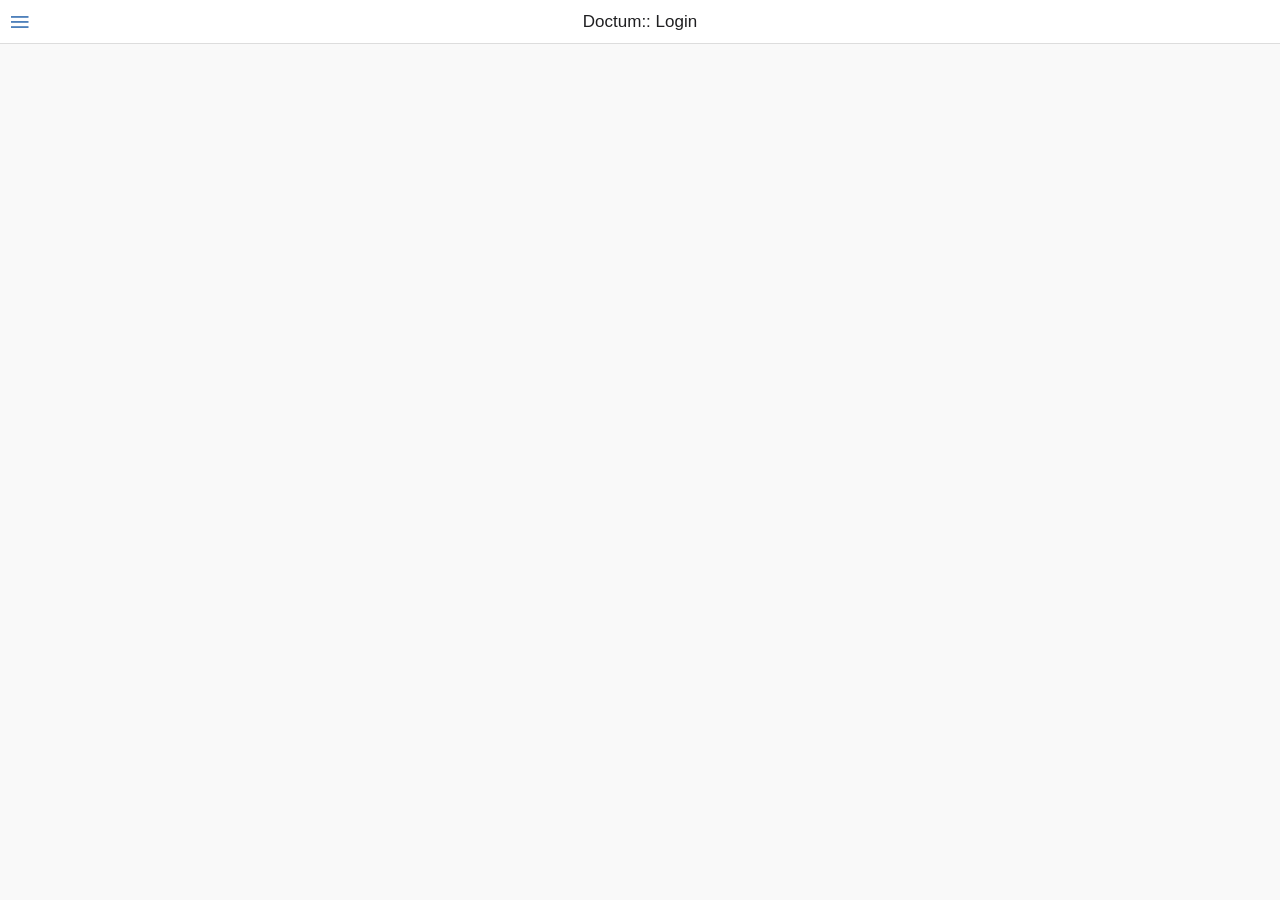
==== commit 1a321d81: "Incluindo arquivos" ====
--- a/www/index.html
+++ b/www/index.html
@@ -23,7 +23,7 @@
 
     <!-- --------------- App init --------------- -->
 
-    <title>Boleto Atualizado</title>
+    <title>Doctum Analitics</title>
 
     <style>
         .page--menu-page__background {
@@ -156,84 +156,17 @@
                         <ons-icon icon="ion-navicon" size="28px" fixed-width="false"></ons-icon>
                     </ons-toolbar-button>
                 </div>
-                <div class="center">Boleto Atualizado</div>
+                <div class="center">Doctum:: Login</div>
             </ons-toolbar>
 
             <ons-row style="margin-top: 5px; text-align: center;">
                 <ons-col>
-                    <p style="color: #999; font-size: 11px;">Informe a linha digitável do boleto para atualizá-lo</p>
-                    <input id='b1' type="number" class="text-input" placeholder="00000" value="23790" style="width:65px;background:white;">
-                    <input id='b2' type="number" class="text-input" placeholder="00000" value="09000" style="width:65px;background:white;"> 
-                    <input id='b3' type="number" class="text-input" placeholder="00000" value="94356" style="width:65px;background:white;"> 
-                    <input id='b4' type="number" class="text-input" placeholder="00000" value="680002" style="width:65px;background:white;"> 
-                    <input id='b5' type="number" class="text-input" placeholder="00000" value="16012" style="width:65px;background:white;"> 
-                    <input id='b6' type="number" class="text-input" placeholder="00000" value="222002" style="width:65px;background:white;"> 
-                    <input id='b7' type="number" class="text-input" placeholder="0" value="1" style="width:30px;background:white;"> 
-                    <input id='b8' type="number" class="text-input" placeholder="00000000000008" value="64280000089012" style="width:140px;background:white;">
-                    <br>
-
-                    <p style="color: #999; font-size: 11px;width:100%;text-align:center;">Novo Vencimento</p>
-                    <p style="color: #999; font-size: 11px;width:100%;text-align:center;"><input type='date' id='vencimento' name='vencimento' value='' class="text-input" style="width:90px;background:white;margin-right:10px">
                     
-                    <p style="color: #999; font-size: 11px;width:100%;text-align:right;"> 
-                        <table width="100%">
-                            <tr>
-                                <td align="right">
-                                    <font style="color: #999; font-size: 11px;">R$ </font><ons-switch id='multa__' var="multa_" onchange="changed()"></ons-switch><font style="color: #999; font-size: 11px;">%</font>
-                                </td>
-                                <td style="width:60px" align="right">
-                                    <font style="color: #999; font-size: 11px;">Multa:</font>
-                                </td>
-                                <td align="right" width="120px">
-                                    <input type='text' id='multa' name='multa' value='0,00' class="text-input" style="width:px;background:white;width:110px;text-align:right;margin-right:10px">
-                                </td>
-                            </tr>
-                        </table>
-                    </p>
-                    
-                    <p style="color: #999; font-size: 13px;width:100%;text-align:right">
-                        <table width="100%">
-                            <tr>
-                                <td align="right">
-                                    <font style="color: #999; font-size: 13px;">R$ </font><ons-switch var="juros_" onchange="changed()"></ons-switch><font style="color: #999; font-size: 13px;">%</font>
-                                </td>
-                                <td width="60px" align="right">
-                                    <font style="color: #999; font-size: 13px;">Juros/dia:</font>
-                                </td>
-                                <td width="120px" align="right">
-                                    <input type='text' id='juros' name='juros' value='0,00' class="text-input" style="width:px;background:white;width:110px;text-align:right;margin-right:10px">
-                                </td>
-                            </tr>
-                        </table>
-                    </p>
-                    <br>
-                    <!--<ons-button modifier="material" ng-click="menu.toggleMenu()"> -->
-                    <ons-button modifier="material" animation="slide-down" onclick="verificaLinhaDigitavel();">
-                        Atualizar boleto
-                    </ons-button>
-                    <br>
-                    <br>
                     
                 </ons-col>
             </ons-row>
             <ons-row style="margin-top: 10px; text-align: center;">
                 <ons-col>
-                    
-                        <div id='exiberesultado'>
-
-                        </div>
-                        <div>
-                            <input type='text' id='campoparacopiar' class="text-input" placeholder="" value="" style="width:145px;background:white;"> 
-                        </div>
-                    
-                        <div id='exibeVencimento'>
-
-                        </div>
-                    
-                    
-                        <div id='exibeValor'>
-
-                        </div>
                     
                 </ons-col>
             </ons-row>
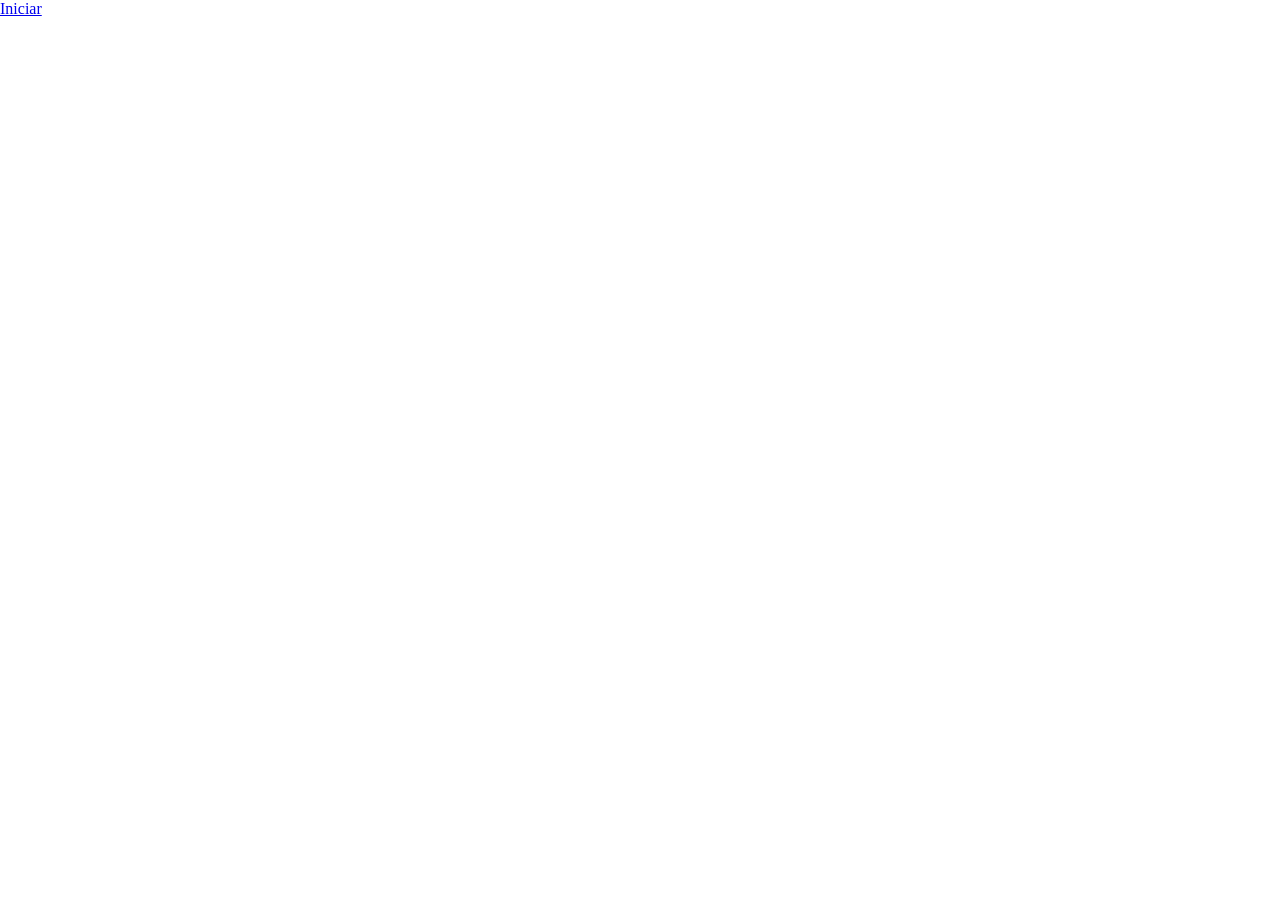
==== commit c36159ef: "Incluindo arquivos" ====
--- a/www/index.html
+++ b/www/index.html
@@ -100,99 +100,10 @@
     </script>
     <script src="scripts/boleto.js"></script>
 
-    <ons-sliding-menu menu-page="menu.html" main-page="page1.html" side="left"
-                      var="menu" type="reveal" max-slide-distance="260px" swipeable="true">
-    </ons-sliding-menu>
+  
+  <a href='./aplicativo.html'>Iniciar</a>
+    
 
-    <ons-template id="dialogcontent.html">
-  <ons-dialog>
-        
-  </ons-dialog>
-  </ons-template>
-
-
-    <ons-template id="menu.html">
-        <ons-page modifier="menu-page">
-            <ons-toolbar modifier="transparent"></ons-toolbar>
-
-            <ons-list class="menu-list">
-                <ons-list-item class="menu-item" ng-click="menu.setMainPage('page1.html', {closeMenu: true})">
-                    <ons-icon icon="fa-plus"></ons-icon>
-                    Home
-                </ons-list-item>
-
-                <ons-list-item class="menu-item" ng-click="menu.setMainPage('page2.html', {closeMenu: true})">
-                    <ons-icon icon="fa-bookmark"></ons-icon>
-                    Atualizar
-                </ons-list-item>
-
-                <ons-list-item class="menu-item" ng-click="menu.setMainPage('page1.html', {closeMenu: true})">
-                    <ons-icon icon="fa-twitter"></ons-icon>
-                    Testar
-                </ons-list-item>
-            </ons-list>
-
-            <br>
-
-            <ons-list class="bottom-menu-list">
-                <ons-list-item class="bottom-menu-item" ng-click="menu.setMainPage('page2.html', {closeMenu: true})">
-                    Configurações
-                    <div class="notification menu-notification">3</div>
-                </ons-list-item>
-
-                <ons-list-item class="bottom-menu-item" ng-click="menu.setMainPage('page1.html', {closeMenu: true})">
-                    Sobre
-                </ons-list-item>
-
-            </ons-list>
-        </ons-page>
-    </ons-template>
-
-    <ons-template id="page1.html">
-        <ons-page>
-            <ons-toolbar>
-                <div class="left">
-                    <ons-toolbar-button ng-click="menu.toggle()">
-                        <ons-icon icon="ion-navicon" size="28px" fixed-width="false"></ons-icon>
-                    </ons-toolbar-button>
-                </div>
-                <div class="center">Doctum:: Login</div>
-            </ons-toolbar>
-
-            <ons-row style="margin-top: 5px; text-align: center;">
-                <ons-col>
-                    
-                    
-                </ons-col>
-            </ons-row>
-            <ons-row style="margin-top: 10px; text-align: center;">
-                <ons-col>
-                    
-                </ons-col>
-            </ons-row>
-        </ons-page>
-    </ons-template>
-    <ons-template id="page2.html">
-        <ons-page>
-            <ons-toolbar>
-                <div class="left">
-                    <ons-toolbar-button ng-click="menu.toggle()">
-                        <ons-icon icon="ion-navicon" size="28px" fixed-width="false"></ons-icon>
-                    </ons-toolbar-button>
-                </div>
-                <div class="center">Page 2</div>
-            </ons-toolbar>
-
-
-            <ons-row style="margin-top: 100px; text-align: center;">
-                <ons-col>
-                    <ons-button modifier="light" ng-click="menu.toggleMenu()">
-                        Toggle Menu
-                    </ons-button>
-                </ons-col>
-            </ons-row>
-
-        </ons-page>
-    </ons-template>
+    
 </body>
 </html>
